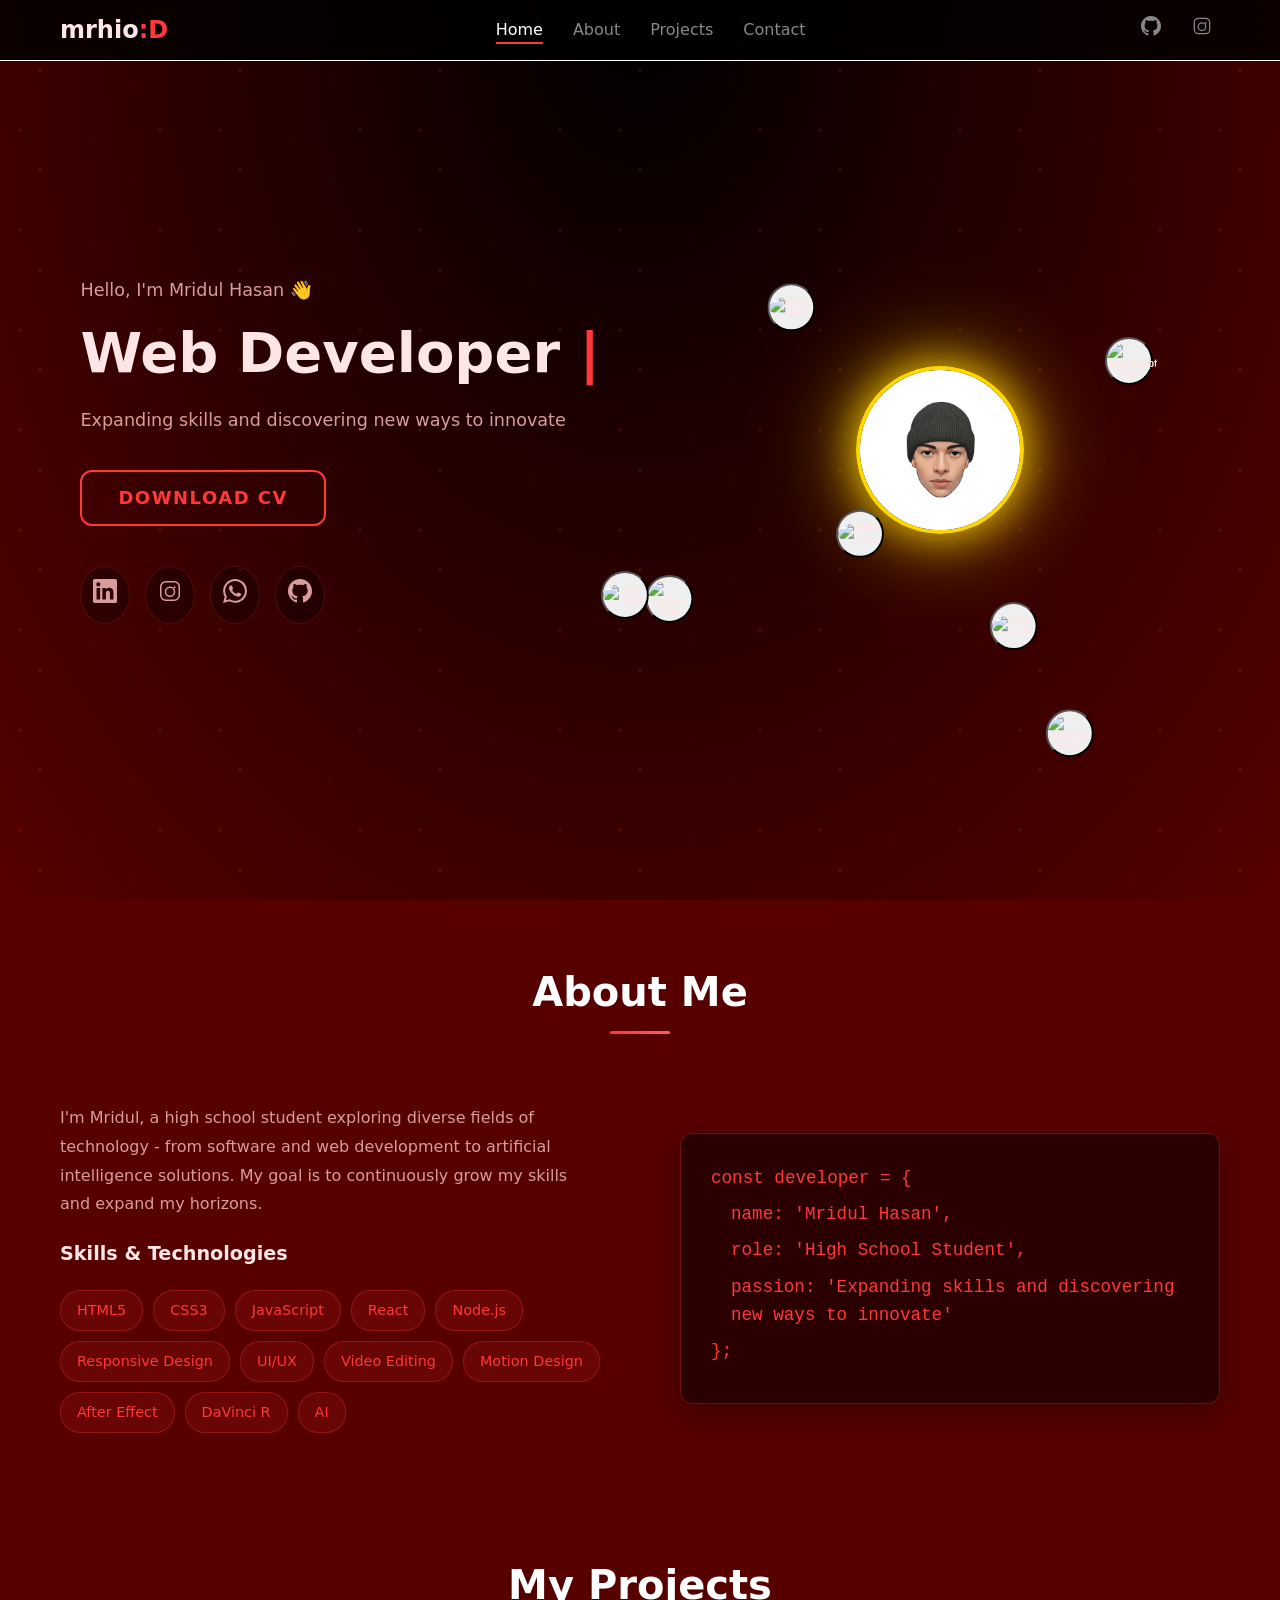
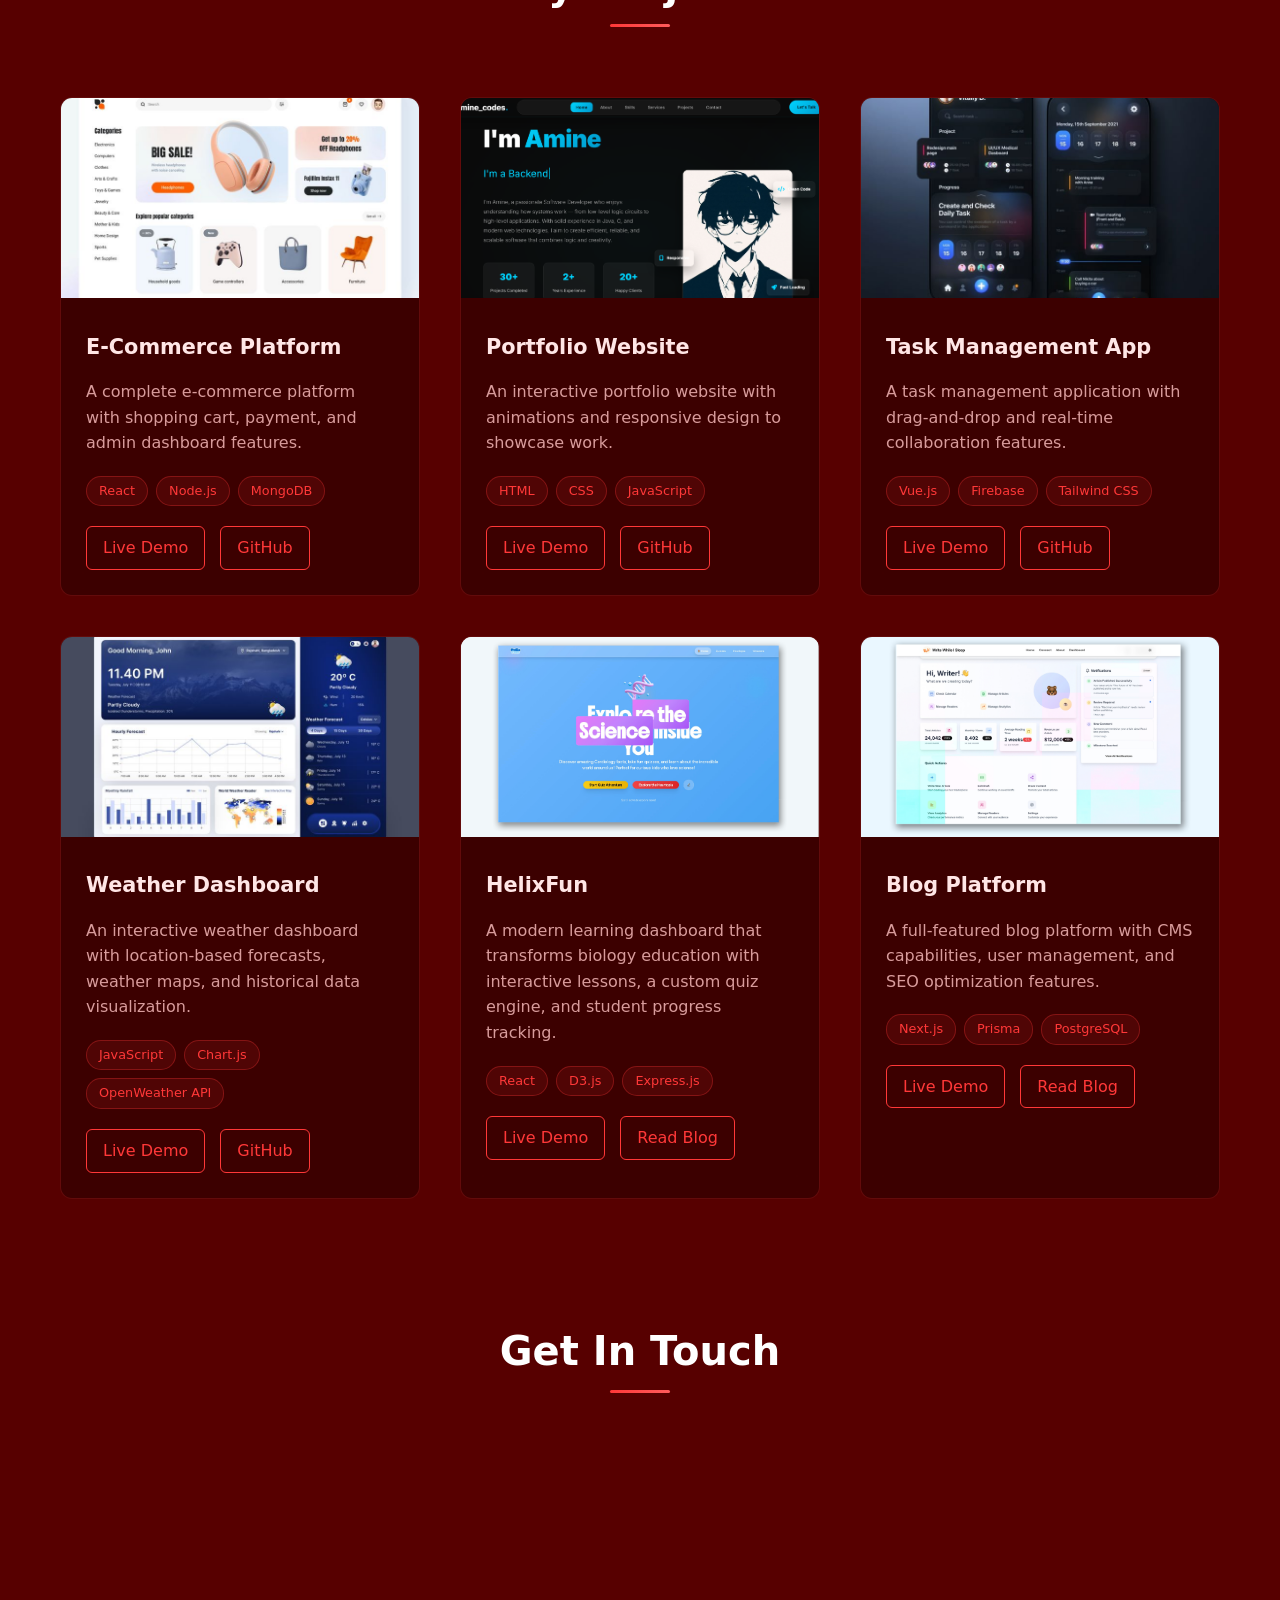
==== index.html @ 5e47ab9f "Initial commit - my own project setup" ====
<!DOCTYPE html>
<html lang="id">
<head>
    <meta charset="UTF-8">
    <meta name="viewport" content="width=device-width, initial-scale=1.0">
    <title>Mridul Hasan</title>
    <link rel="icon" type="Image/svg+xml" href="icon.svg">
    <link rel="stylesheet" href="style.css">
</head>
<body>
    <header id="navbar">
    <nav class="nav-container animate-on-scroll slide-in-top">
            <div class="logo">
                mrhio<span class="logo-accent">:D</span>
            </div>
            
            <ul class="nav-menu" id="nav-menu">
                <li><a href="#home" class="nav-link active">Home</a></li>
                <li><a href="#about" class="nav-link">About</a></li>
                <li><a href="#projects" class="nav-link">Projects</a></li>
                <li><a href="#contact" class="nav-link">Contact</a></li>
            </ul>
            
            <div class="nav-social">
                <a href="https://github.com/anthropogenicO" aria-label="GitHub" target="_blank" class="social-icon">
                    <svg width="20" height="20" viewBox="0 0 24 24" fill="currentColor">
                        <path d="M12 0c-6.626 0-12 5.373-12 12 0 5.302 3.438 9.8 8.207 11.387.599.111.793-.261.793-.577v-2.234c-3.338.726-4.033-1.416-4.033-1.416-.546-1.387-1.333-1.756-1.333-1.756-1.089-.745.083-.729.083-.729 1.205.084 1.839 1.237 1.839 1.237 1.07 1.834 2.807 1.304 3.492.997.107-.775.418-1.305.762-1.604-2.665-.305-5.467-1.334-5.467-5.931 0-1.311.469-2.381 1.236-3.221-.124-.303-.535-1.524.117-3.176 0 0 1.008-.322 3.301 1.23.957-.266 1.983-.399 3.003-.404 1.02.005 2.047.138 3.006.404 2.291-1.552 3.297-1.23 3.297-1.23.653 1.653.242 2.874.118 3.176.77.84 1.235 1.911 1.235 3.221 0 4.609-2.807 5.624-5.479 5.921.43.372.823 1.102.823 2.222v3.293c0 .319.192.694.801.576 4.765-1.589 8.199-6.086 8.199-11.386 0-6.627-5.373-12-12-12z"/>
                    </svg>
                </a>
                <a href="https://www.instagram.com/mrhos_oo/?__pwa=1" aria-label="Instagram" target="_blank" class="social-icon">
                    <svg width="20" height="20" viewBox="0 0 24 24" fill="currentColor">
                        <path d="M7.75 2h8.5A5.75 5.75 0 0 1 22 7.75v8.5A5.75 5.75 0 0 1 16.25 22h-8.5A5.75 5.75 0 0 1 2 16.25v-8.5A5.75 5.75 0 0 1 7.75 2zm0 1.5A4.25 4.25 0 0 0 3.5 7.75v8.5A4.25 4.25 0 0 0 7.75 20.5h8.5a4.25 4.25 0 0 0 4.25-4.25v-8.5A4.25 4.25 0 0 0 16.25 3.5h-8.5zm4.25 4a5.25 5.25 0 1 1 0 10.5 5.25 5.25 0 0 1 0-10.5zm0 1.5a3.75 3.75 0 1 0 0 7.5 3.75 3.75 0 0 0 0-7.5zm5.5-.75a1 1 0 1 1-2 0 1 1 0 0 1 2 0z"/>
                    </svg>
                </a>
                

            </div>
            
            <div class="hamburger" id="hamburger">
                <span></span>
                <span></span>
                <span></span>
            </div>
        </nav>
    </header>

    <main>
        <section id="home" class="hero">
            <div class="container">
                <div class="hero-content">
                    <div class="hero-text">
                        <p class="greeting">Hello, I'm Mridul Hasan 👋</p>
                        <h1 class="hero-title">
                            <span id="typing-text">Computer Science</span>
                            <span class="cursor">|</span>
                        </h1>
                        <p class="hero-quote">Expanding skills and discovering new ways to innovate</p>
                        <div class="hero-buttons">
                            <a href="https://drive.google.com/file/d/1wAVohwFJmn-kUYo2vRClaOQTlcXEQei6/view?usp=sharing" class="glow-genz-button" target="_blank" download>
                                Download CV 
                            </a>    

                        </div>
                        <div class="hero-social">
                            <a href="https://www.linkedin.com/in/mridul-hasan0?utm_source=share&utm_campaign=share_via&utm_content=profile&utm_medium=ios_app" class="social-link" aria-label="LinkedIn" target="_blank">
                                <svg width="24" height="24" viewBox="0 0 24 24" fill="currentColor">
                                    <path d="M20.447 20.452h-3.554v-5.569c0-1.328-.027-3.037-1.852-3.037-1.853 0-2.136 1.445-2.136 2.939v5.667H9.351V9h3.414v1.561h.046c.477-.9 1.637-1.85 3.37-1.85 3.601 0 4.267 2.37 4.267 5.455v6.286zM5.337 7.433c-1.144 0-2.063-.926-2.063-2.065 0-1.138.92-2.063 2.063-2.063 1.14 0 2.064.925 2.064 2.063 0 1.139-.925 2.065-2.064 2.065zm1.782 13.019H3.555V9h3.564v11.452zM22.225 0H1.771C.792 0 0 .774 0 1.729v20.542C0 23.227.792 24 1.771 24h20.451C23.2 24 24 23.227 24 22.271V1.729C24 .774 23.2 0 22.222 0h.003z"/>
                                </svg>
                            </a>
                            <a href="https://www.instagram.com/mrhos_oo/?__pwa=1" class="social-link"  target="_blank"aria-label="Instagram">
                                <svg width="24" height="24" viewBox="0 0 24 24" fill="currentColor">
                                    <path d="M7.75 2h8.5A5.75 5.75 0 0 1 22 7.75v8.5A5.75 5.75 0 0 1 16.25 22h-8.5A5.75 5.75 0 0 1 2 16.25v-8.5A5.75 5.75 0 0 1 7.75 2zm0 1.5A4.25 4.25 0 0 0 3.5 7.75v8.5A4.25 4.25 0 0 0 7.75 20.5h8.5a4.25 4.25 0 0 0 4.25-4.25v-8.5A4.25 4.25 0 0 0 16.25 3.5h-8.5zm4.25 4a5.25 5.25 0 1 1 0 10.5 5.25 5.25 0 0 1 0-10.5zm0 1.5a3.75 3.75 0 1 0 0 7.5 3.75 3.75 0 0 0 0-7.5zm5.5-.75a1 1 0 1 1-2 0 1 1 0 0 1 2 0z"/>
                                </svg>
                            </a>
                            <a href="https://wa.me/8801829709680" class="social-link" aria-label="WhatsApp" target="_blank">
                                <svg width="24" height="24" viewBox="0 0 24 24" fill="currentColor">
                                    <path d="M17.472 14.382c-.297-.149-1.758-.867-2.03-.967-.273-.099-.471-.148-.67.15-.197.297-.767.966-.94 1.164-.173.199-.347.223-.644.075-.297-.15-1.255-.463-2.39-1.475-.883-.788-1.48-1.761-1.653-2.059-.173-.297-.018-.458.13-.606.134-.133.298-.347.446-.52.149-.174.198-.298.298-.497.099-.198.05-.371-.025-.52-.075-.149-.669-1.612-.916-2.207-.242-.579-.487-.5-.669-.51-.173-.008-.371-.01-.57-.01-.198 0-.52.074-.792.372-.272.297-1.04 1.016-1.04 2.479 0 1.462 1.065 2.875 1.213 3.074.149.198 2.096 3.2 5.077 4.487.709.306 1.262.489 1.694.625.712.227 1.36.195 1.871.118.571-.085 1.758-.719 2.006-1.413.248-.694.248-1.289.173-1.413-.074-.124-.272-.198-.57-.347m-5.421 7.403h-.004a9.87 9.87 0 01-5.031-1.378l-.361-.214-3.741.982.998-3.648-.235-.374a9.86 9.86 0 01-1.51-5.26c.001-5.45 4.436-9.884 9.888-9.884 2.64 0 5.122 1.03 6.988 2.898a9.825 9.825 0 012.893 6.994c-.003 5.45-4.437 9.884-9.885 9.884m8.413-18.297A11.815 11.815 0 0012.05 0C5.495 0 .16 5.335.157 11.892c0 2.096.547 4.142 1.588 5.945L.057 24l6.305-1.654a11.882 11.882 0 005.683 1.448h.005c6.554 0 11.89-5.335 11.893-11.893A11.821 11.821 0 0020.885 3.488"/>
                                </svg>
                            </a>
                            <a href="https://github.com/anthropogenicO" class="social-link" aria-label="GitHub" target="_blank">
                                <svg width="24" height="24" viewBox="0 0 24 24" fill="currentColor">
                                    <path d="M12 0c-6.626 0-12 5.373-12 12 0 5.302 3.438 9.8 8.207 11.387.599.111.793-.261.793-.577v-2.234c-3.338.726-4.033-1.416-4.033-1.416-.546-1.387-1.333-1.756-1.333-1.756-1.089-.745.083-.729.083-.729 1.205.084 1.839 1.237 1.839 1.237 1.07 1.834 2.807 1.304 3.492.997.107-.775.418-1.305.762-1.604-2.665-.305-5.467-1.334-5.467-5.931 0-1.311.469-2.381 1.236-3.221-.124-.303-.535-1.524.117-3.176 0 0 1.008-.322 3.301 1.23.957-.266 1.983-.399 3.003-.404 1.02.005 2.047.138 3.006.404 2.291-1.552 3.297-1.23 3.297-1.23.653 1.653.242 2.874.118 3.176.77.84 1.235 1.911 1.235 3.221 0 4.609-2.807 5.624-5.479 5.921.43.372.823 1.102.823 2.222v3.293c0 .319.192.694.801.576 4.765-1.589 8.199-6.086 8.199-11.386 0-6.627-5.373-12-12-12z"/>
                                </svg>
                            </a>
                        </div>
                    </div>
                            <div class="hero-visual">
                                <div class="avatar-container">
                                    <!-- Matahari (Sun) - Elemento visual central -->
                                    <div class="sun-core">
                                        <img src="img3.svg" alt="Sun Image">
                                    </div>

                                    <button class="orbit-icon html random-orbit" type="button">
                                        <img src="https://cdn.jsdelivr.net/gh/devicons/devicon/icons/html5/html5-original.svg" alt="HTML Icon" style="width: 100%; height: 100%; object-fit: contain;">
                                    </button>

                                    <button class="orbit-icon css random-orbit" type="button">
                                        <img src="https://cdn.jsdelivr.net/gh/devicons/devicon/icons/css3/css3-original.svg" alt="CSS Icon" style="width: 100%; height: 100%; object-fit: contain;">
                                    </button>

                                    <button class="orbit-icon js random-orbit" type="button">
                                        <img src="https://cdn.jsdelivr.net/gh/devicons/devicon/icons/javascript/javascript-original.svg" alt="JavaScript Icon" style="width: 100%; height: 100%; object-fit: contain;">
                                    </button>

                                    <button class="orbit-icon react random-orbit" type="button">
                                        <img src="https://cdn.jsdelivr.net/gh/devicons/devicon/icons/react/react-original.svg" alt="React Icon" style="width: 100%; height: 100%; object-fit: contain;">
                                    </button>

                                    <button class="orbit-icon nodejs random-orbit" type="button">
                                        <img src="https://cdn.jsdelivr.net/gh/devicons/devicon/icons/nodejs/nodejs-original.svg" alt="Node.js Icon" style="width: 100%; height: 100%; object-fit: contain;">
                                    </button>

                                    <button class="orbit-icon python random-orbit" type="button">
                                        <img src="https://cdn.jsdelivr.net/gh/devicons/devicon/icons/python/python-original.svg" alt="Python Icon" style="width: 100%; height: 100%; object-fit: contain;">
                                    </button>

                                    <button class="orbit-icon git random-orbit" type="button">
                                        <img src="https://cdn.jsdelivr.net/gh/devicons/devicon/icons/git/git-original.svg" alt="Git Icon" style="width: 100%; height: 100%; object-fit: contain;">
                                    </button>
                                </div>
                            </div>
                </div>
            </div>
        </section>

        <section id="about" class="section">
            <div class="container">
                <h2 class="section-title">About Me</h2>
                <div class="about-content">
                    <div class="about-text slide-in-left">
                <p>I'm Mridul, a high school student exploring diverse fields of technology - from software and web development to artificial intelligence solutions. My goal is to continuously grow my skills and expand my horizons.</p>
                        <div class="skills">
                            <h3>Skills & Technologies</h3>
                            <div class="skills-grid">
                                <span class="skill-tag">HTML5</span>
                                <span class="skill-tag">CSS3</span>
                                <span class="skill-tag">JavaScript</span>
                                <span class="skill-tag">React</span>
                                <span class="skill-tag">Node.js</span>                               
                                <span class="skill-tag">Responsive Design</span>
                                <span class="skill-tag">UI/UX</span> 
                                <span class="skill-tag">Video Editing</span> 
                                 <span class="skill-tag">Motion Design</span>                             
                                <span class="skill-tag">After Effect</span>
                                <span class="skill-tag">DaVinci R</span>
                                <span class="skill-tag">AI</span>
                            </div>
                        </div>
                    </div>
                    <div class="about-visual slide-in-right">
                        <div class="code-animation">
                            <div class="code-line">const developer = {</div>
                            <div class="code-line indent">name: 'Mridul Hasan',</div>
                            <div class="code-line indent">role: 'High School Student',</div>
                            <div class="code-line indent">passion: 'Expanding skills and discovering new ways to innovate'</div>
                            <div class="code-line">};</div>
                        </div>
                    </div>
                </div>
            </div>
        </section>

        <section id="projects" class="section">
            <div class="container">
                <h2 class="section-title">My Projects</h2>
                <div class="projects-grid slide-in-up">
                    <div class="project-card">
                        <div class="project-image">
                            <img src="Cleveroad.jpg" alt="Project 1">
                        </div>
                        <div class="project-content">
                            <h3>E-Commerce Platform</h3>
                            <p>A complete e-commerce platform with shopping cart, payment, and admin dashboard features.</p>
                            <div class="project-tech">
                                <span>React</span>
                                <span>Node.js</span>
                                <span>MongoDB</span>
                            </div>
                            <div class="project-links">
                                <a href="#" class="project-link">Live Demo</a>
                                <a href="#" class="project-link">GitHub</a>
                            </div>
                        </div>
                    </div>
                    <div class="project-card">
                        <div class="project-image">
                            <img src="pf.png" alt="Project 2">
                        </div>
                        <div class="project-content">
                            <h3>Portfolio Website</h3>
                            <p>An interactive portfolio website with animations and responsive design to showcase work.</p>
                            <div class="project-tech">
                                <span>HTML</span>
                                <span>CSS</span>
                                <span>JavaScript</span>
                            </div>
                            <div class="project-links">
                                <a href="#" class="project-link">Live Demo</a>
                                <a href="#" class="project-link">GitHub</a>
                            </div>
                        </div>
                    </div>
                    <div class="project-card">
                        <div class="project-image">
                            <img src="Task manager app.jpg" alt="Project 3">
                        </div>
                        <div class="project-content">
                            <h3>Task Management App</h3>
                            <p>A task management application with drag-and-drop and real-time collaboration features.</p>
                            <div class="project-tech">
                                <span>Vue.js</span>
                                <span>Firebase</span>
                                <span>Tailwind CSS</span>
                            </div>
                            <div class="project-links">
                                <a href="#" class="project-link">Live Demo</a>
                                <a href="#" class="project-link">GitHub</a>
                            </div>
                        </div>
                    </div>
                    <div class="project-card">
                        <div class="project-image">
                            <img src="Weather Forecast Dashboard.jpg" alt="Project 3">
                        </div>
                        <div class="project-content">
                            <h3>Weather Dashboard</h3>
                            <p>An interactive weather dashboard with location-based forecasts, weather maps, and historical data visualization.</p>
                            <div class="project-tech">
                                <span>JavaScript</span>
                                <span>Chart.js</span>
                                <span>OpenWeather API</span>
                            </div>
                            <div class="project-links">
                                <a href="#" class="project-link">Live Demo</a>
                                <a href="#" class="project-link">GitHub</a>
                            </div>
                        </div>
                    </div>
                    <div class="project-card">
                        <div class="project-image">
                            <img src="helixfun.svg" alt="Project 3">
                        </div>
                        <div class="project-content">
                            <h3>HelixFun</h3>
                            <p>A modern learning dashboard that transforms biology education with interactive lessons, a custom quiz engine, and student progress tracking.</p>
                            <div class="project-tech">
                                <span>React</span>
                                <span>D3.js</span>
                                <span>Express.js</span>
                            </div>
                            <div class="project-links">
                                <a href="https://helixfun.vercel.app" class="project-link">Live Demo</a>
                                <a href="https://writewhileisleep.vercel.app/articles/how-i-built-helixfun-website" class="project-link">Read Blog</a>
                            </div>
                        </div>
                    </div>
                    <div class="project-card">
                        <div class="project-image">
                            <img src="1.jpg" alt="Project 3">
                        </div>
                        <div class="project-content">
                            <h3>Blog Platform</h3>
                            <p>A full-featured blog platform with CMS capabilities, user management, and SEO optimization features.</p>
                            <div class="project-tech">
                                <span>Next.js</span>
                                <span>Prisma</span>
                                <span>PostgreSQL</span>
                            </div>
                            <div class="project-links">
                                <a href="https://writewhileisleep.vercel.app/" class="project-link">Live Demo</a>
                                <a href="https://writewhileisleep.vercel.app/articles/how-i-built-this-website" class="project-link">Read Blog</a>
                            </div>
                        </div>
                    </div>
                </div>
            </div>
        </section>

        <section id="contact" class="section">
            <div class="container">
                <h2 class="section-title">Get In Touch</h2>
                <div class="contact-content">
                    <div class="contact-info slide-in-left">
                        <p>Let's collaborate! I am always open to discussing exciting projects and new opportunities.</p>
                        <div class="contact-details">
                            <div class="contact-item">
                                <svg width="20" height="20" viewBox="0 0 24 24" fill="currentColor">
                                    <path d="M20 4H4c-1.1 0-1.99.9-1.99 2L2 18c0 1.1.9 2 2 2h16c1.1 0 2-.9 2-2V6c0-1.1-.9-2-2-2zm0 4l-8 5-8-5V6l8 5 8-5v2z"/>
                                </svg>
                                <span>contact.mridulhasan@gmail.com</span>
                            </div>
                            <div class="contact-item">
                                <svg width="20" height="20" viewBox="0 0 24 24" fill="currentColor">
                                    <path d="M6.62 10.79c1.44 2.83 3.76 5.15 6.59 6.59l2.2-2.2c.27-.27.67-.36 1.02-.24 1.12.37 2.33.57 3.57.57.55 0 1 .45 1 1V20c0 .55-.45 1-1 1-9.39 0-17-7.61-17-17 0-.55.45-1 1-1h3.5c.55 0 1 .45 1 1 0 1.25.2 2.45.57 3.57.11.35.03.74-.25 1.02l-2.2 2.2z"/>
                                </svg>
                                <span>+880 1829709680</span>
                            </div>
                            <div class="contact-item">
                                <svg width="20" height="20" viewBox="0 0 24 24" fill="currentColor">
                                    <path d="M12 2C8.13 2 5 5.13 5 9c0 5.25 7 13 7 13s7-7.75 7-13c0-3.87-3.13-7-7-7zm0 9.5c-1.38 0-2.5-1.12-2.5-2.5s1.12-2.5 2.5-2.5 2.5 1.12 2.5 2.5-1.12 2.5-2.5 2.5z"/>
                                </svg>
                                <span>Bangladesh, Dhaka</span>
                            </div>
                        </div>
                        <div class="social-links">
                            <a href="https://github.com/anthropogenicO" class="social-link" aria-label="GitHub" target="_blank">
                                <svg width="24" height="24" viewBox="0 0 24 24" fill="currentColor">
                                    <path d="M12 0c-6.626 0-12 5.373-12 12 0 5.302 3.438 9.8 8.207 11.387.599.111.793-.261.793-.577v-2.234c-3.338.726-4.033-1.416-4.033-1.416-.546-1.387-1.333-1.756-1.333-1.756-1.089-.745.083-.729.083-.729 1.205.084 1.839 1.237 1.839 1.237 1.07 1.834 2.807 1.304 3.492.997.107-.775.418-1.305.762-1.604-2.665-.305-5.467-1.334-5.467-5.931 0-1.311.469-2.381 1.236-3.221-.124-.303-.535-1.524.117-3.176 0 0 1.008-.322 3.301 1.23.957-.266 1.983-.399 3.003-.404 1.02.005 2.047.138 3.006.404 2.291-1.552 3.297-1.23 3.297-1.23.653 1.653.242 2.874.118 3.176.77.84 1.235 1.911 1.235 3.221 0 4.609-2.807 5.624-5.479 5.921.43.372.823 1.102.823 2.222v3.293c0 .319.192.694.801.576 4.765-1.589 8.199-6.086 8.199-11.386 0-6.627-5.373-12-12-12z"/>
                                </svg>
                            </a>
                            <a href="https://www.linkedin.com/in/mridul-hasan0?utm_source=share&utm_campaign=share_via&utm_content=profile&utm_medium=ios_app" class="social-link" aria-label="LinkedIn" target="_blank">
                                <svg width="24" height="24" viewBox="0 0 24 24" fill="currentColor">
                                    <path d="M20.447 20.452h-3.554v-5.569c0-1.328-.027-3.037-1.852-3.037-1.853 0-2.136 1.445-2.136 2.939v5.667H9.351V9h3.414v1.561h.046c.477-.9 1.637-1.85 3.37-1.85 3.601 0 4.267 2.37 4.267 5.455v6.286zM5.337 7.433c-1.144 0-2.063-.926-2.063-2.065 0-1.138.92-2.063 2.063-2.063 1.14 0 2.064.925 2.064 2.063 0 1.139-.925 2.065-2.064 2.065zm1.782 13.019H3.555V9h3.564v11.452zM22.225 0H1.771C.792 0 0 .774 0 1.729v20.542C0 23.227.792 24 1.771 24h20.451C23.2 24 24 23.227 24 22.271V1.729C24 .774 23.2 0 22.222 0h.003z"/>
                                </svg>
                            </a>
                            <a href="https://wa.me/8801829709680" class="social-link" aria-label="WhatsApp" target="_blank">
                                <svg width="24" height="24" viewBox="0 0 24 24" fill="currentColor">
                                    <path d="M17.472 14.382c-.297-.149-1.758-.867-2.03-.967-.273-.099-.471-.148-.67.15-.197.297-.767.966-.94 1.164-.173.199-.347.223-.644.075-.297-.15-1.255-.463-2.39-1.475-.883-.788-1.48-1.761-1.653-2.059-.173-.297-.018-.458.13-.606.134-.133.298-.347.446-.52.149-.174.198-.298.298-.497.099-.198.05-.371-.025-.52-.075-.149-.669-1.612-.916-2.207-.242-.579-.487-.5-.669-.51-.173-.008-.371-.01-.57-.01-.198 0-.52.074-.792.372-.272.297-1.04 1.016-1.04 2.479 0 1.462 1.065 2.875 1.213 3.074.149.198 2.096 3.2 5.077 4.487.709.306 1.262.489 1.694.625.712.227 1.36.195 1.871.118.571-.085 1.758-.719 2.006-1.413.248-.694.248-1.289.173-1.413-.074-.124-.272-.198-.57-.347m-5.421 7.403h-.004a9.87 9.87 0 01-5.031-1.378l-.361-.214-3.741.982.998-3.648-.235-.374a9.86 9.86 0 01-1.51-5.26c.001-5.45 4.436-9.884 9.888-9.884 2.64 0 5.122 1.03 6.988 2.898a9.825 9.825 0 012.893 6.994c-.003 5.45-4.437 9.884-9.885 9.884m8.413-18.297A11.815 11.815 0 0012.05 0C5.495 0 .16 5.335.157 11.892c0 2.096.547 4.142 1.588 5.945L.057 24l6.305-1.654a11.882 11.882 0 005.683 1.448h.005c6.554 0 11.89-5.335 11.893-11.893A11.821 11.821 0 0020.885 3.488"/>
                                </svg>
                            </a>
                        </div>
                    </div>
                    <div class="contact-form slide-in-right">
                        <form id="contact-form">
                            <div class="form-group">
                                <input type="text" placeholder="Your Name" required name="user_name">
                            </div>
                            <div class="form-group">
                                <input type="email" placeholder="Your Email" required name="user_email">
                            </div>
                            <div class="form-group">
                                <textarea name="message" placeholder="Your Message" rows="5" required></textarea>
                            </div>
                            <button type="submit" class="glow-genz-button">Send Message</button>
                        </form>
                    </div>
                </div>
            </div>
        </section>

    </main>
    <script src="script.js"></script>
    <script type="text/javascript" src="https://cdn.emailjs.com/dist/email.min.js"></script>
    <script>
   (function(){
      emailjs.init("YOUR_PUBLIC_KEY"); 
   })();
</script>
</body>
</html>
---- style.css ----
:root {
  --bg-1: #570000;
  --bg-2: #000000;
  --text: #FFE6E6;
  --muted: #D89C9C;
  --accent: #FF3838;
  --accent-2: #FF5C5C;
  --card: #3b0202;
  --card-2: #ffffff;
  --shadow: 0 10px 30px rgba(255, 56, 56, 0.15);
}

* {
  margin: 0;
  padding: 0;
  box-sizing: border-box;
}

html {
  scroll-behavior: smooth;
}

body {
  font-family: system-ui, -apple-system, 'Segoe UI', Roboto, Ubuntu, Cantarell, 'Noto Sans', sans-serif;
  background: var(--bg-1);
  color: var(--text);
  line-height: 1.6;
  overflow-x: hidden;
}

/* Background with animated stars */
body::before {
  content: '';
  position: fixed;
  top: 0;
  left: 0;
  width: 100%;
  height: 100%;
  background: 
    radial-gradient(ellipse at top, var(--bg-2) 0%, var(--bg-1) 100%);
  z-index: -2;
}

body::after {
  content: '';
  position: fixed;
  top: 0;
  left: 0;
  width: 100%;
  height: 100%;
  background: 
    radial-gradient(2px 2px at 20px 30px, var(--accent), transparent),
    radial-gradient(2px 2px at 40px 70px, var(--accent-2), transparent),
    radial-gradient(1px 1px at 90px 40px, var(--accent), transparent),
    radial-gradient(1px 1px at 130px 80px, var(--accent-2), transparent),
    radial-gradient(2px 2px at 160px 30px, var(--accent), transparent);
  background-repeat: repeat;
  background-size: 200px 100px;
  animation: stars 20s linear infinite;
  opacity: 0.3;
  z-index: -1;
}

@keyframes stars {
  from { transform: translateY(0px); }
  to { transform: translateY(-100px); }
}

.container {
  max-width: 1200px;
  margin: 0 auto;
  padding: 0 20px;
}

.section {
  padding: 60px 0;
}



.section-title {
  font-size: 2.5rem;
  font-weight: 700;
  text-align: center;
  margin-bottom: 80px;
  color: #ffffff;
  position: relative;
}

.section-title::after {
  content: '';
  position: absolute;
  bottom: -10px;
  left: 50%;
  transform: translateX(-50%);
  width: 60px;
  height: 3px;
  background: linear-gradient(90deg, var(--accent), var(--accent-2));
  border-radius: 2px;
}

#navbar {
  position: fixed;
  top: 0;
  width: 100%;
  background: rgba(0, 0, 0, 0.8);
  backdrop-filter: blur(10px);
  border-bottom: 1px solid rgb(255, 255, 255);
  z-index: 1000;
  transition: all 0.3s ease;
}

.nav-container {
  display: flex;
  justify-content: space-between;
  align-items: center;
  padding: 8px 20px;
  max-width: 1200px;
  margin: 0 auto;
}

.logo {
  font-size: 1.5rem;
  font-weight: 700;
  color: var(--text);
}

.logo-accent {
  color: var(--accent);
}

.nav-menu {
  display: flex;
  list-style: none;
  gap: 30px;
}

.nav-link {
  color: #888888; /* grey color for non-hover state */
  text-decoration: none;
  font-weight: 500;
  transition: all 0.3s ease;
  position: relative;
}

.nav-link.active,
.nav-link:hover {
  color: white;
}

.nav-link::after {
  content: '';
  position: absolute;
  bottom: -5px;
  left: 0;
  width: 0;
  height: 2px;
  background: var(--accent);
  transition: width 0.3s ease;
}

.nav-link.active::after,
.nav-link:hover::after {
  width: 100%;
}

.nav-social {
  display: flex;
  gap: 15px;
}

.social-icon {
  color: #888888; /* grey color for non-hover state */
  transition: all 0.3s ease;
  padding: 8px;
  border-radius: 50%;
}

.social-icon:hover {
  color: white;
  transform: scale(1.1);
  box-shadow: 0 0 15px rgba(255, 255, 255, 0.3);
}

.hamburger {
  display: none;
  flex-direction: column;
  cursor: pointer;
  gap: 4px;
}

.hamburger span {
  width: 25px;
  height: 3px;
  background: var(--text);
  transition: all 0.3s ease;
  border-radius: 2px;
}

.hamburger.active span:nth-child(1) {
  transform: rotate(45deg) translate(6px, 6px);
}

.hamburger.active span:nth-child(2) {
  opacity: 0;
}

.hamburger.active span:nth-child(3) {
  transform: rotate(-45deg) translate(6px, -6px);
}

.hero {
  min-height: 100vh;
  display: flex;
  align-items: center;
  padding: 80px 0 80px;
}

.hero-content {
  display: grid;
  grid-template-columns: 1fr 1fr;
  gap: 80px;
  align-items: center;
}

.hero-text {
  animation: slideInLeft 1s ease-out;
}

.greeting {
  color: var(--muted);
  font-size: 1.1rem;
  margin-bottom: 15px;
}

.hero-title {
  font-size: 3.5rem;
  font-weight: 700;
  margin-bottom: 20px;
  line-height: 1.2;
}

.cursor {
  color: var(--accent);
  animation: blink 1s infinite;
}

@keyframes blink {
  0%, 50% { opacity: 1; }
  51%, 100% { opacity: 0; }
}

.hero-quote {
  color: var(--muted);
  font-size: 1.1rem;
  margin-bottom: 35px;
}

.hero-buttons {
  display: flex;
  gap: 20px;
  margin-bottom: 40px;
}

.hero-social {
  display: flex;
  gap: 15px;
}

.hero-social-icon {
  color: var(--muted);
  padding: 10px;
  border-radius: 50%;
  transition: all 0.3s ease;
  background: rgba(14, 33, 64, 0.5);
  backdrop-filter: blur(5px);
}

.hero-social-icon:hover {
  color: white;
  transform: scale(1.1);
  background: rgba(0, 0, 0, 0.1);
  box-shadow: 0 0 20px rgba(0, 0, 0, 0.3);
}

/* Avatar and Solar System */
.hero-visual {
  display: flex;
  justify-content: center;
  animation: slideInRight 1s ease-out;
}

.avatar-container {
  position: relative;
  width: 500px;
  height: 500px;
  display: flex;
  align-items: center;
  justify-content: center;
}

/* Matahari (Sun) - Elemento visual */
.sun-core {
  width: 168px; /* 40% larger than 120px */
  height: 168px; /* 40% larger than 120px */
  border-radius: 50%;
  position: absolute;
  top: 50%;
  left: 50%;
  transform: translate(-50%, -50%);
  border: 4px solid #FFD700;
  box-shadow:
    0 0 40px rgba(255, 215, 0, 0.8),
    0 0 80px rgba(255, 215, 0, 0.5),
    0 0 120px rgba(255, 215, 0, 0.3),
    inset 0 0 30px rgba(255, 215, 0, 0.4);
  animation: sunGlow 3s ease-in-out infinite alternate;
  cursor: pointer;
  transition: transform 0.3s ease;
  overflow: hidden;
}

.sun-core img {
  width: 100%;
  height: 100%;
  border-radius: 50%;
  object-fit: cover;
}

.sun-core:hover {
  transform: translate(-50%, -50%) scale(1.1);
}

/* Orbit Icon Buttons */
.orbit-icon {
  position: absolute;
  top: 50%;
  left: 50%;
  width: 48px;
  height: 48px;
  border-radius: 50%;
  font-size: 10px;
  font-weight: bold;
  color: var(--text);
  cursor: pointer;
  transition: all 0.3s ease;
  transform-origin: 0 0;
}

.orbit-icon img {
  width: 100%;
  height: 100%;
  border-radius: 50%;
  object-fit: cover;
}

.orbit-icon:hover {
  background: rgba(255, 56, 56, 0.4);
  transform: scale(1.2);
  box-shadow: 0 0 10px rgba(255, 56, 56, 0.5);
}

@keyframes sunGlow {
  0% {
    box-shadow:
      0 0 40px rgba(255, 215, 0, 0.8),
      0 0 80px rgba(255, 215, 0, 0.5),
      0 0 120px rgba(255, 215, 0, 0.3),
      inset 0 0 30px rgba(255, 215, 0, 0.4);
  }
  100% {
    box-shadow:
      0 0 50px rgba(255, 215, 0, 1),
      0 0 100px rgba(255, 215, 0, 0.7),
      0 0 150px rgba(255, 215, 0, 0.4),
      inset 0 0 40px rgba(255, 215, 0, 0.6);
  }
}




@keyframes slideInLeft {
  from {
    opacity: 0;
    transform: translateX(-50px);
  }
  to {
    opacity: 1;
    transform: translateX(0);
  }
}

@keyframes slideInRight {
  from {
    opacity: 0;
    transform: translateX(50px);
  }
  to {
    opacity: 1;
    transform: translateX(0);
  }
}

/* Orbit rotation animations */
@keyframes rotate {
  from {
    transform: translate(-50%, -50%) rotate(0deg);
  }
  to {
    transform: translate(-50%, -50%) rotate(360deg);
  }
}

@keyframes counterRotate {
  from {
    transform: translate(-50%, -50%) rotate(0deg);
  }
  to {
    transform: translate(-50%, -50%) rotate(-360deg);
  }
}















.glow-genz-button {
  background: transparent;
  border: 2px solid var(--accent);
  border-radius: 12px;
  color: var(--accent);
  font-weight: 700;
  font-size: 18px;
  padding: 12px 36px;
  cursor: pointer;
  transition: all 0.3s ease;
  text-decoration: none;
  text-transform: uppercase;
  letter-spacing: 1.5px;
  font-family: system-ui, -apple-system, 'Segoe UI', Roboto, Ubuntu, Cantarell, 'Noto Sans', sans-serif;
  position: relative;
  overflow: hidden;
}

.glow-genz-button::before {
  content: '';
  position: absolute;
  top: 0;
  left: -100%;
  width: 100%;
  height: 100%;
  background: linear-gradient(45deg, var(--accent), var(--accent-2), #FF7F7F, #FF3838);
  background-size: 400% 400%;
  animation: glowGradient 4s ease infinite;
  opacity: 0;
  transition: opacity 0.3s ease;
}

.glow-genz-button:hover {
  color: white;
  border-color: var(--accent-2);
  box-shadow: 0 0 25px rgba(255, 56, 56, 1), 0 0 50px rgba(255, 92, 92, 0.8);
  transform: scale(1.05);
}

.glow-genz-button:hover::before {
  opacity: 1;
}

@keyframes glowGradient {
  0% {
    background-position: 0% 50%;
  }
  50% {
    background-position: 100% 50%;
  }
  100% {
    background-position: 0% 50%;
  }
}

@media (max-width: 1024px) {
  .hero-content {
    grid-template-columns: 1fr;
    gap: 50px;
    text-align: center;
  }

  .hero-social {
    justify-content: center;
  }

  .hero-title {
    font-size: 3rem;
  }


}

@media (max-width: 768px) {
  .nav-menu {
    position: fixed;
    top: 70px;
    left: 0;
    width: 100%;
    background: rgba(6, 21, 38, 0.95);
    backdrop-filter: blur(10px);
    flex-direction: column;
    padding: 20px;
    transform: translateX(-100%);
    transition: transform 0.3s ease;
    border-bottom: 1px solid rgba(56, 182, 255, 0.1);
  }

  .nav-menu.active {
    transform: translateX(0);
  }

  .hamburger {
    display: flex;
  }

  .hero-content {
    gap: 40px;
  }

  .hero-social {
    justify-content: center;
  }

  .hero-title {
    font-size: 2.5rem;
  }

  .section-title {
    font-size: 2rem;
  }

  .hero-buttons {
    flex-direction: column;
    align-items: center;
  }

  .avatar-container {
    width: 350px;
    height: 350px;
  }

  .sun-core {
    width: 80px;
    height: 80px;
  }



  .earth-container {
    width: 30px;
    height: 30px;
    top: -15px;
  }

  .orbit-icon.html {
    width: 20px;
    height: 20px;
  }

  .orbit-icon.css {
    width: 12px;
    height: 12px;
  }

  .orbit-icon.js {
    width: 16px;
    height: 16px;
  }

  .orbit-icon.react {
    width: 18px;
    height: 18px;
  }

  .orbit-icon.nodejs {
    width: 20px;
    height: 20px;
  }

  .orbit-icon.python {
    width: 22px;
    height: 22px;
  }

  .orbit-icon.git {
    width: 24px;
    height: 24px;
  }

  .moon-orbit {
    width: 60px;
    height: 60px;
  }

  .orbit-icon.moon {
    width: 9px;
    height: 9px;
    top: -4.5px;
  }


}

@media (max-width: 640px) {
  .container {
    padding: 0 15px;
  }

  .section {
    padding: 60px 0;
  }

  .hero-content {
    gap: 30px;
  }

  .hero-social {
    justify-content: center;
  }

  .greeting {
    font-size: 1rem;
  }

  .hero-title {
    font-size: 2rem;
  }

  .hero-quote {
    font-size: 1rem;
  }

  .avatar-container {
    width: 250px;
    height: 250px;
  }

  .sun-core {
    width: 60px;
    height: 60px;
  }



  .earth-container {
    width: 24px;
    height: 24px;
    top: -12px;
  }

  .orbit-icon.html {
    width: 16px;
    height: 16px;
  }

  .orbit-icon.css {
    width: 10px;
    height: 10px;
  }

  .orbit-icon.js {
    width: 12px;
    height: 12px;
  }

  .orbit-icon.react {
    width: 14px;
    height: 14px;
  }

  .orbit-icon.nodejs {
    width: 16px;
    height: 16px;
  }

  .orbit-icon.python {
    width: 18px;
    height: 18px;
  }

  .orbit-icon.git {
    width: 20px;
    height: 20px;
  }

  .moon-orbit {
    width: 40px;
    height: 40px;
  }

  .orbit-icon.moon {
    width: 7px;
    height: 7px;
    top: -3.5px;
  }

  .nav-container {
    padding: 12px 15px;
  }


}

.about-content {
  display: grid;
  grid-template-columns: 1fr 1fr;
  gap: 80px;
  align-items: center;
  margin-top: 60px;
}

.about-text p {
  margin-bottom: 20px;
  line-height: 1.8;
  color: var(--muted);
}

.skills h3 {
  color: var(--text);
  margin-bottom: 20px;
  font-size: 1.2rem;
}

.skills-grid {
  display: flex;
  flex-wrap: wrap;
  gap: 10px;
}

.skill-tag {
  background: rgba(255, 56, 56, 0.1);
  color: var(--accent);
  padding: 8px 16px;
  border-radius: 20px;
  font-size: 0.9rem;
  border: 1px solid rgba(255, 56, 56, 0.3);
  transition: all 0.3s ease;
}

.skill-tag:hover {
  background: var(--accent);
  color: white;
  transform: scale(1.05);
}

.about-visual {
  display: flex;
  justify-content: center;
  align-items: center;
}

.code-animation {
  background: rgba(0, 0, 0, 0.5);
  border: 1px solid rgba(255, 56, 56, 0.3);
  border-radius: 12px;
  padding: 30px;
  font-family: 'Courier New', monospace;
  font-size: 1.1rem;
  color: var(--accent);
  box-shadow: 0 10px 30px rgba(0, 0, 0, 0.3);
}

.code-line {
  margin-bottom: 8px;
}

.code-line.indent {
  margin-left: 20px;
}

.projects-grid {
  display: grid;
  grid-template-columns: repeat(auto-fit, minmax(350px, 1fr));
  gap: 40px;
  margin-top: 60px;
}

.project-card {
  background: rgba(0, 0, 0, 0.3);
  border: 1px solid rgba(255, 56, 56, 0.2);
  border-radius: 12px;
  overflow: hidden;
  transition: all 0.3s ease;
  backdrop-filter: blur(10px);
}

.project-card:hover {
  transform: translateY(-10px);
  box-shadow: 0 20px 40px rgba(255, 56, 56, 0.2);
  border-color: var(--accent);
}

.project-image img {
  width: 100%;
  height: 200px;
  object-fit: cover;
}

.project-content {
  padding: 25px;
}

.project-content h3 {
  color: var(--text);
  margin-bottom: 15px;
  font-size: 1.3rem;
}

.project-content p {
  color: var(--muted);
  margin-bottom: 20px;
  line-height: 1.6;
}

.project-tech {
  display: flex;
  flex-wrap: wrap;
  gap: 8px;
  margin-bottom: 20px;
}

.project-tech span {
  background: rgba(255, 56, 56, 0.1);
  color: var(--accent);
  padding: 4px 12px;
  border-radius: 15px;
  font-size: 0.8rem;
  border: 1px solid rgba(255, 56, 56, 0.3);
}

.project-links {
  display: flex;
  gap: 15px;
}

.project-link {
  color: var(--accent);
  text-decoration: none;
  font-weight: 500;
  transition: all 0.3s ease;
  padding: 8px 16px;
  border: 1px solid var(--accent);
  border-radius: 6px;
}

.project-link:hover {
  background: var(--accent);
  color: white;
}

.contact-content {
  display: grid;
  grid-template-columns: 1fr 1fr;
  gap: 80px;
  margin-top: 60px;
}

.contact-info p {
  color: var(--muted);
  margin-bottom: 30px;
  line-height: 1.8;
}

.contact-details {
  margin-bottom: 30px;
}

.contact-item {
  display: flex;
  align-items: center;
  gap: 15px;
  margin-bottom: 20px;
  color: var(--muted);
}

.contact-item svg {
  color: var(--accent);
  flex-shrink: 0;
}

.contact-item span {
  font-weight: 500;
}

.social-links {
  display: flex;
  gap: 20px;
}

.social-link {
  color: var(--muted);
  transition: all 0.3s ease;
  padding: 12px;
  border-radius: 50%;
  background: rgba(0, 0, 0, 0.3);
  border: 1px solid rgba(255, 56, 56, 0.2);
}

.social-link:hover {
  color: var(--accent);
  transform: scale(1.1);
  box-shadow: 0 0 20px rgba(255, 56, 56, 0.3);
}

.contact-form {
  background: rgba(0, 0, 0, 0.3);
  border: 1px solid rgba(255, 56, 56, 0.2);
  border-radius: 12px;
  padding: 30px;
  backdrop-filter: blur(10px);
}

.form-group {
  margin-bottom: 20px;
}

.form-group input,
.form-group textarea {
  width: 100%;
  padding: 15px;
  background: rgba(0, 0, 0, 0.5);
  border: 1px solid rgba(255, 56, 56, 0.3);
  border-radius: 8px;
  color: var(--text);
  font-family: inherit;
  transition: all 0.3s ease;
}

.form-group input:focus,
.form-group textarea:focus {
  outline: none;
  border-color: var(--accent);
  box-shadow: 0 0 10px rgba(255, 56, 56, 0.3);
}

.form-group input::placeholder,
.form-group textarea::placeholder {
  color: var(--muted);
}

.slide-in-left {
  transform: translateX(-30px);
  opacity: 0;
  transition: all 1.5s ease;
}

.slide-in-right {
  transform: translateX(30px);
  opacity: 0;
  transition: all 1.5s ease;
}

.slide-in-up {
  transform: translateY(30px);
  opacity: 0;
  transition: all 1.5s ease;
}

@media (max-width: 1024px) {
  .about-content,
  .contact-content {
    grid-template-columns: 1fr;
    gap: 50px;
  }

  .projects-grid {
    grid-template-columns: 1fr;
  }
}

@media (max-width: 768px) {
  .about-content,
  .contact-content {
    gap: 40px;
  }

  .projects-grid {
    gap: 30px;
  }

  .project-content {
    padding: 20px;
  }

  .contact-form {
    padding: 25px;
  }
}

@media (max-width: 640px) {
  .about-content,
  .contact-content {
    gap: 30px;
  }

  .skills-grid {
    justify-content: center;
  }

  .project-links {
    flex-direction: column;
  }

  .social-links {
    justify-content: center;
  }
}
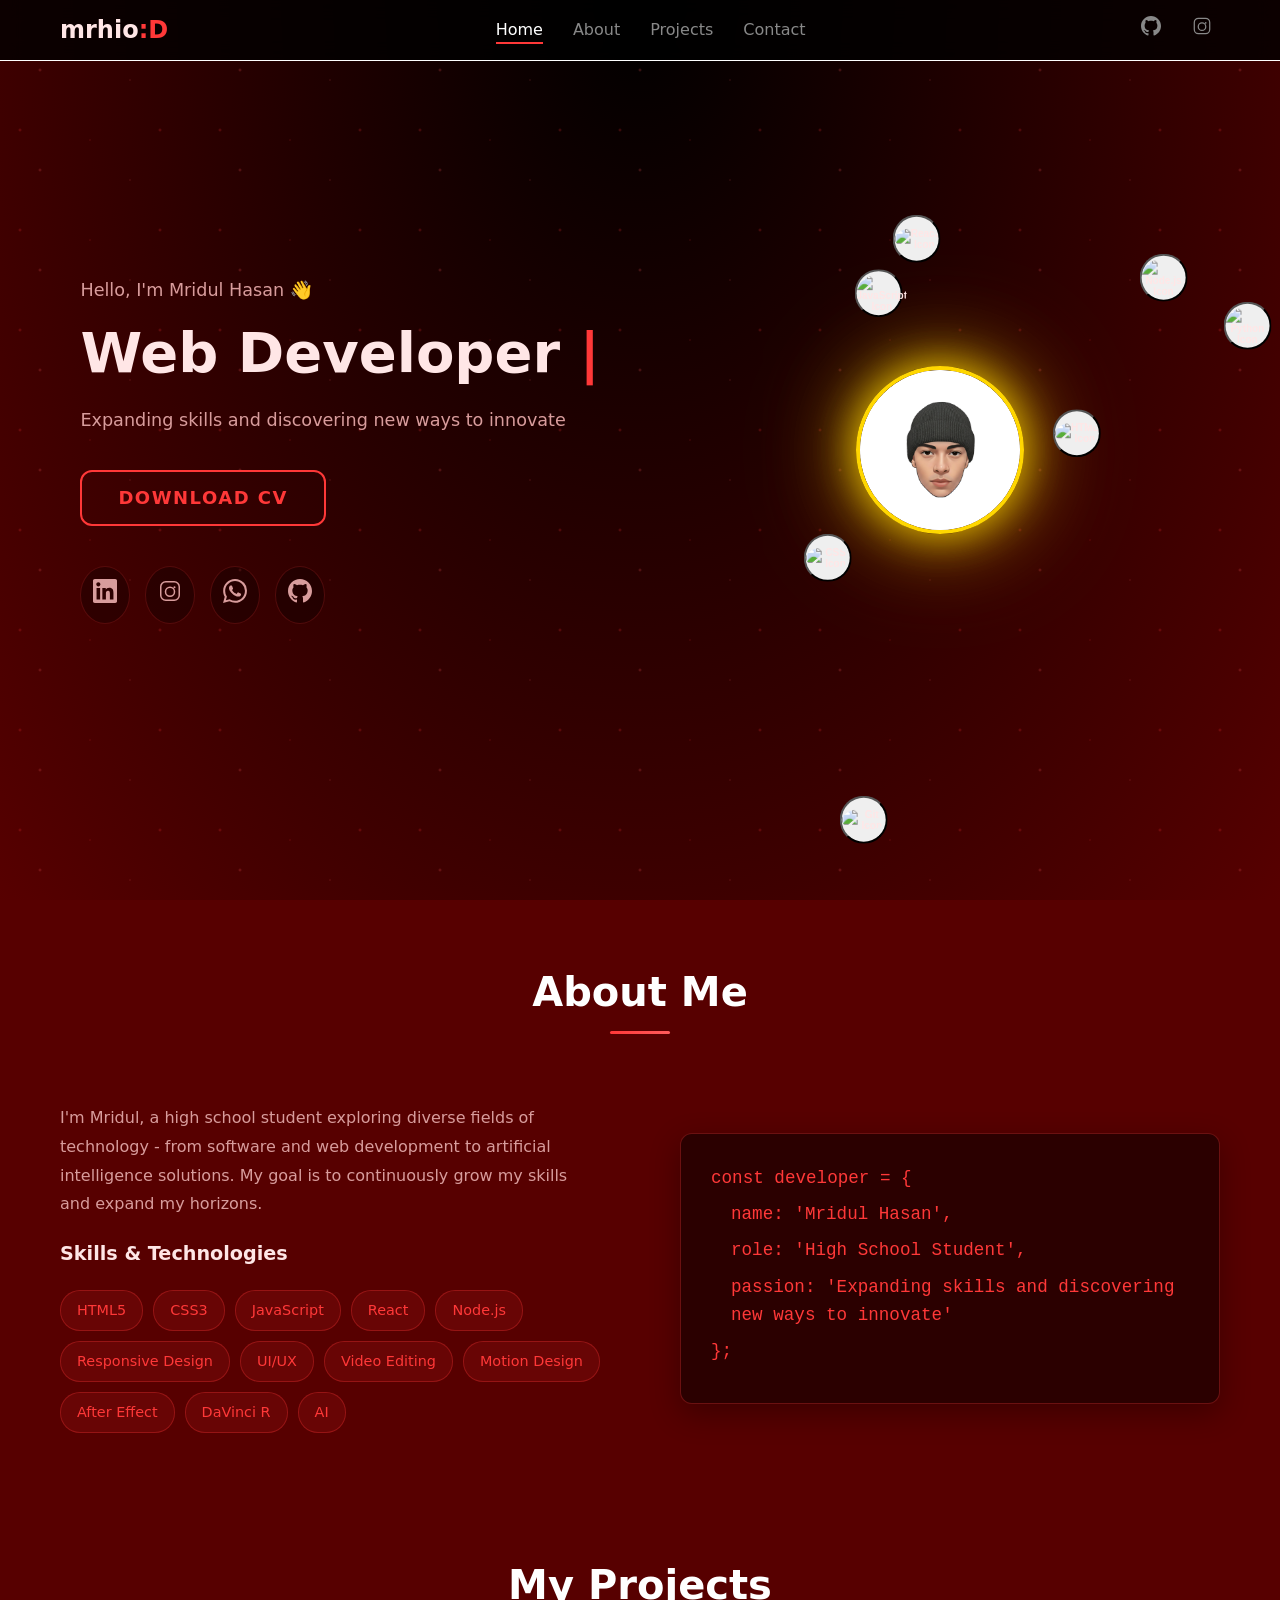
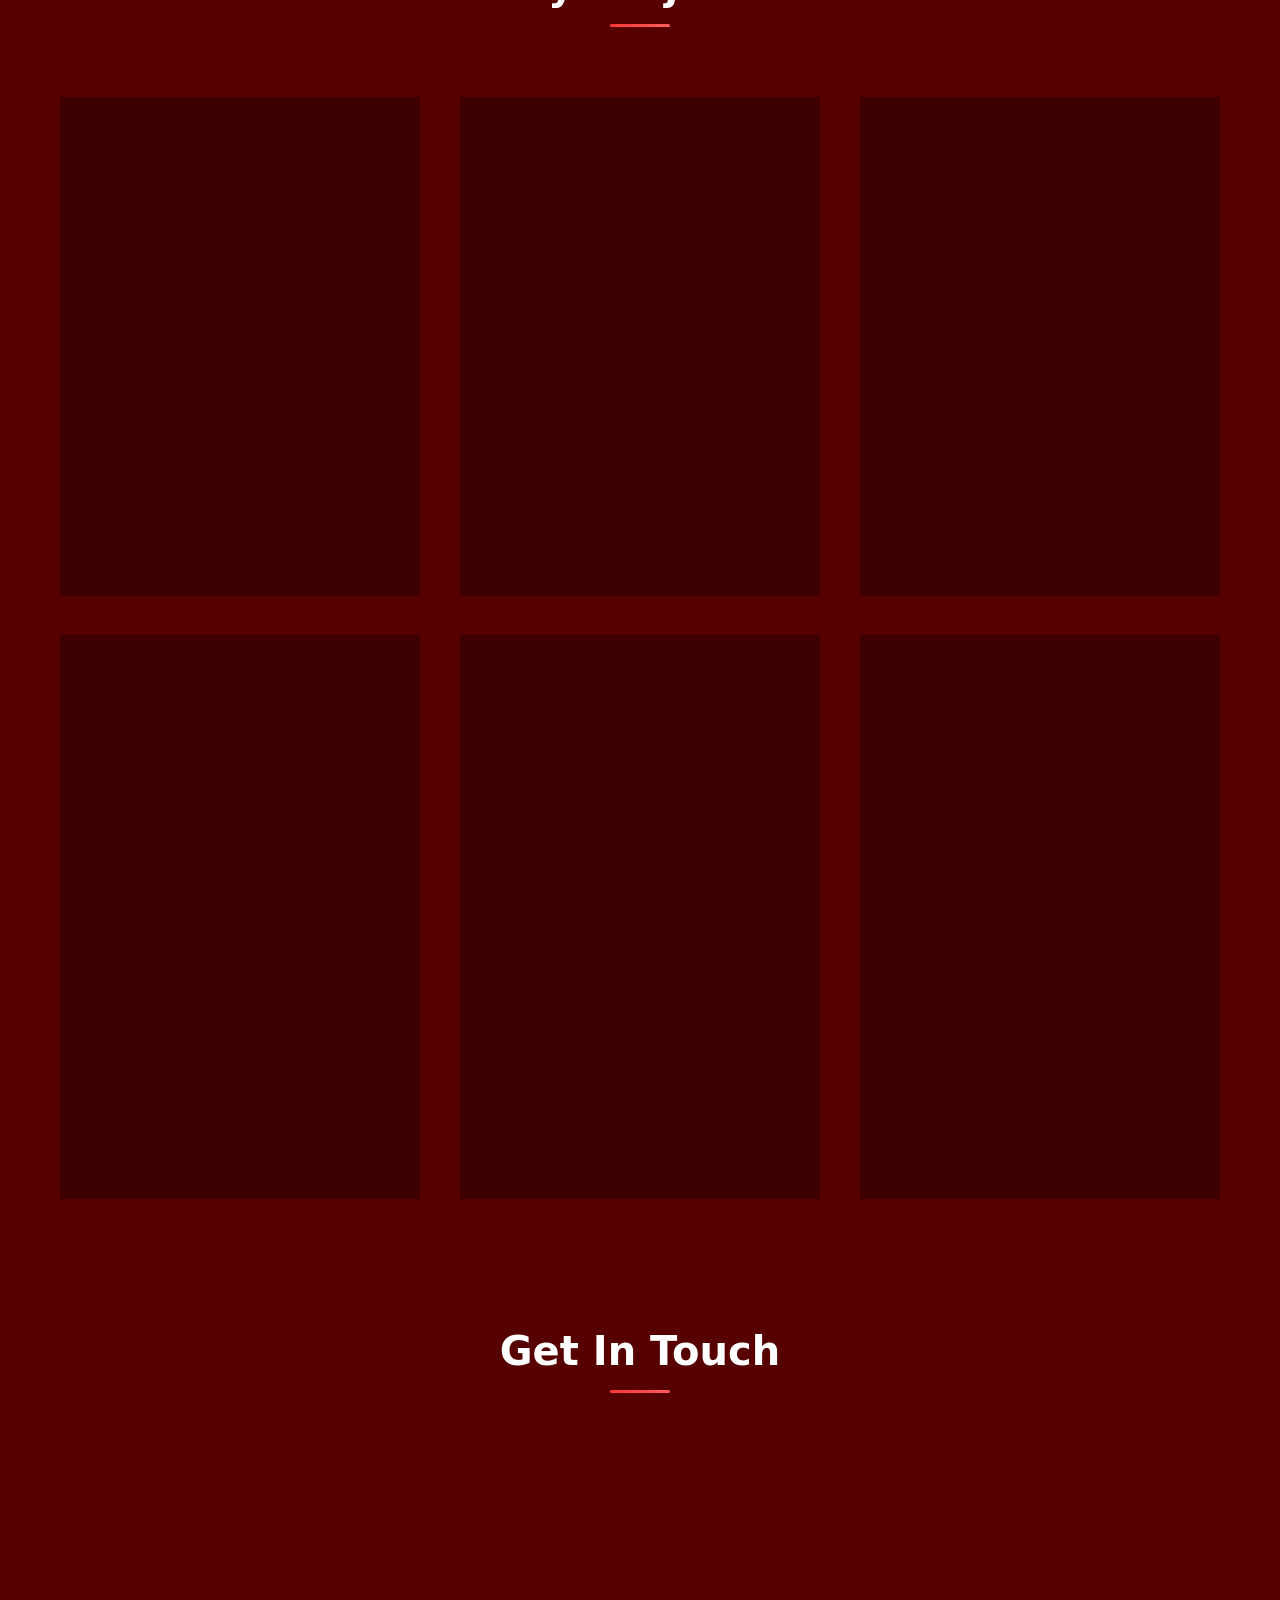
==== commit e2c58423: "Organized files into assets folder" ====
--- a/index.html
+++ b/index.html
@@ -4,7 +4,7 @@
     <meta charset="UTF-8">
     <meta name="viewport" content="width=device-width, initial-scale=1.0">
     <title>Mridul Hasan</title>
-    <link rel="icon" type="Image/svg+xml" href="icon.svg">
+    <link rel="icon" type="Image/svg+xml" href="assets/icon.svg">
     <link rel="stylesheet" href="style.css">
 </head>
 <body>
@@ -88,7 +88,7 @@
                                 <div class="avatar-container">
                                     <!-- Matahari (Sun) - Elemento visual central -->
                                     <div class="sun-core">
-                                        <img src="img3.svg" alt="Sun Image">
+                                        <img src="assets/img3.svg" alt="Sun Image">
                                     </div>
 
                                     <button class="orbit-icon html random-orbit" type="button">
@@ -167,7 +167,7 @@
                 <div class="projects-grid slide-in-up">
                     <div class="project-card">
                         <div class="project-image">
-                            <img src="Cleveroad.jpg" alt="Project 1">
+                            <img src="assets/Cleveroad.jpg" alt="Project 1">
                         </div>
                         <div class="project-content">
                             <h3>E-Commerce Platform</h3>
@@ -185,7 +185,7 @@
                     </div>
                     <div class="project-card">
                         <div class="project-image">
-                            <img src="pf.png" alt="Project 2">
+                            <img src="assets/pf.png" alt="Project 2">
                         </div>
                         <div class="project-content">
                             <h3>Portfolio Website</h3>
@@ -203,7 +203,7 @@
                     </div>
                     <div class="project-card">
                         <div class="project-image">
-                            <img src="Task manager app.jpg" alt="Project 3">
+                            <img src="assets/Task manager app.jpg" alt="Project 3">
                         </div>
                         <div class="project-content">
                             <h3>Task Management App</h3>
@@ -221,7 +221,7 @@
                     </div>
                     <div class="project-card">
                         <div class="project-image">
-                            <img src="Weather Forecast Dashboard.jpg" alt="Project 3">
+                            <img src="assets/Weather Forecast Dashboard.jpg" alt="Project 3">
                         </div>
                         <div class="project-content">
                             <h3>Weather Dashboard</h3>
@@ -239,7 +239,7 @@
                     </div>
                     <div class="project-card">
                         <div class="project-image">
-                            <img src="helixfun.svg" alt="Project 3">
+                            <img src="assets/helixfun.svg" alt="Project 3">
                         </div>
                         <div class="project-content">
                             <h3>HelixFun</h3>
@@ -257,7 +257,7 @@
                     </div>
                     <div class="project-card">
                         <div class="project-image">
-                            <img src="1.jpg" alt="Project 3">
+                            <img src="assets/1.jpg" alt="Project 3">
                         </div>
                         <div class="project-content">
                             <h3>Blog Platform</h3>
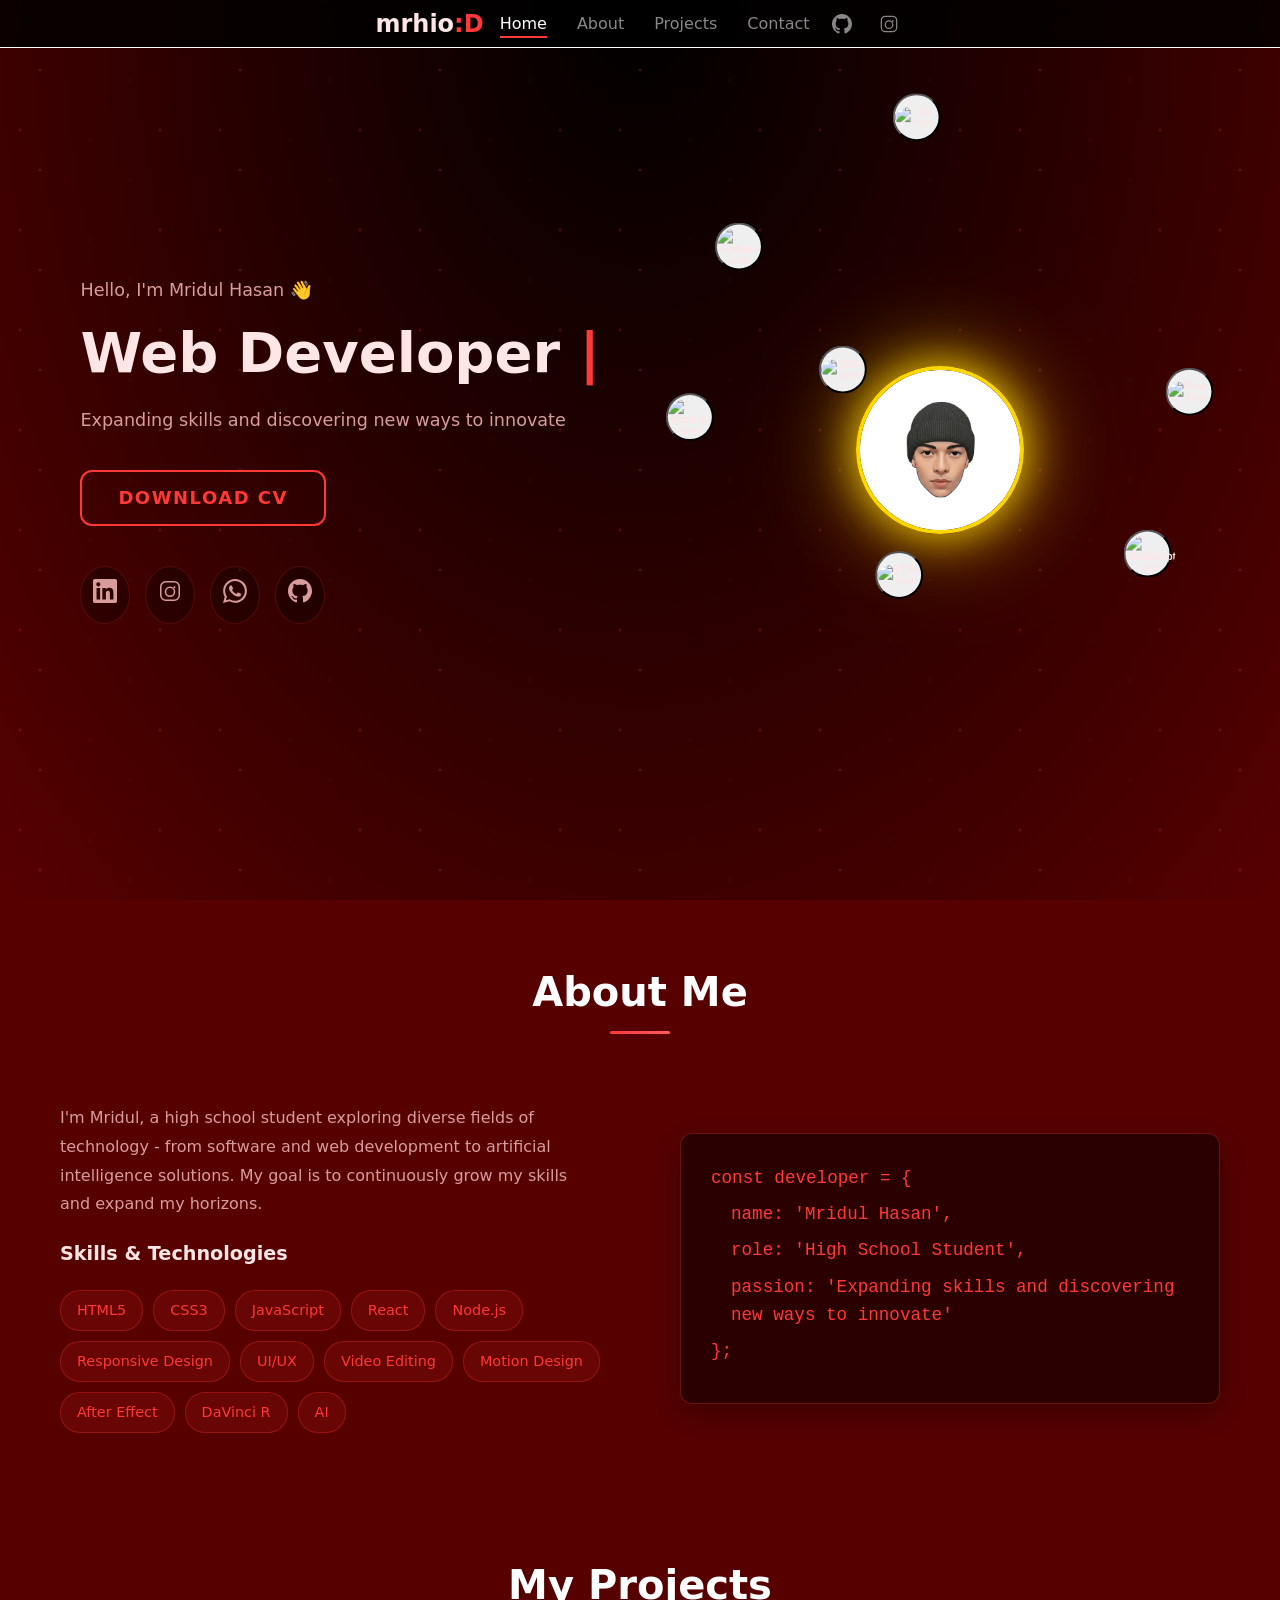
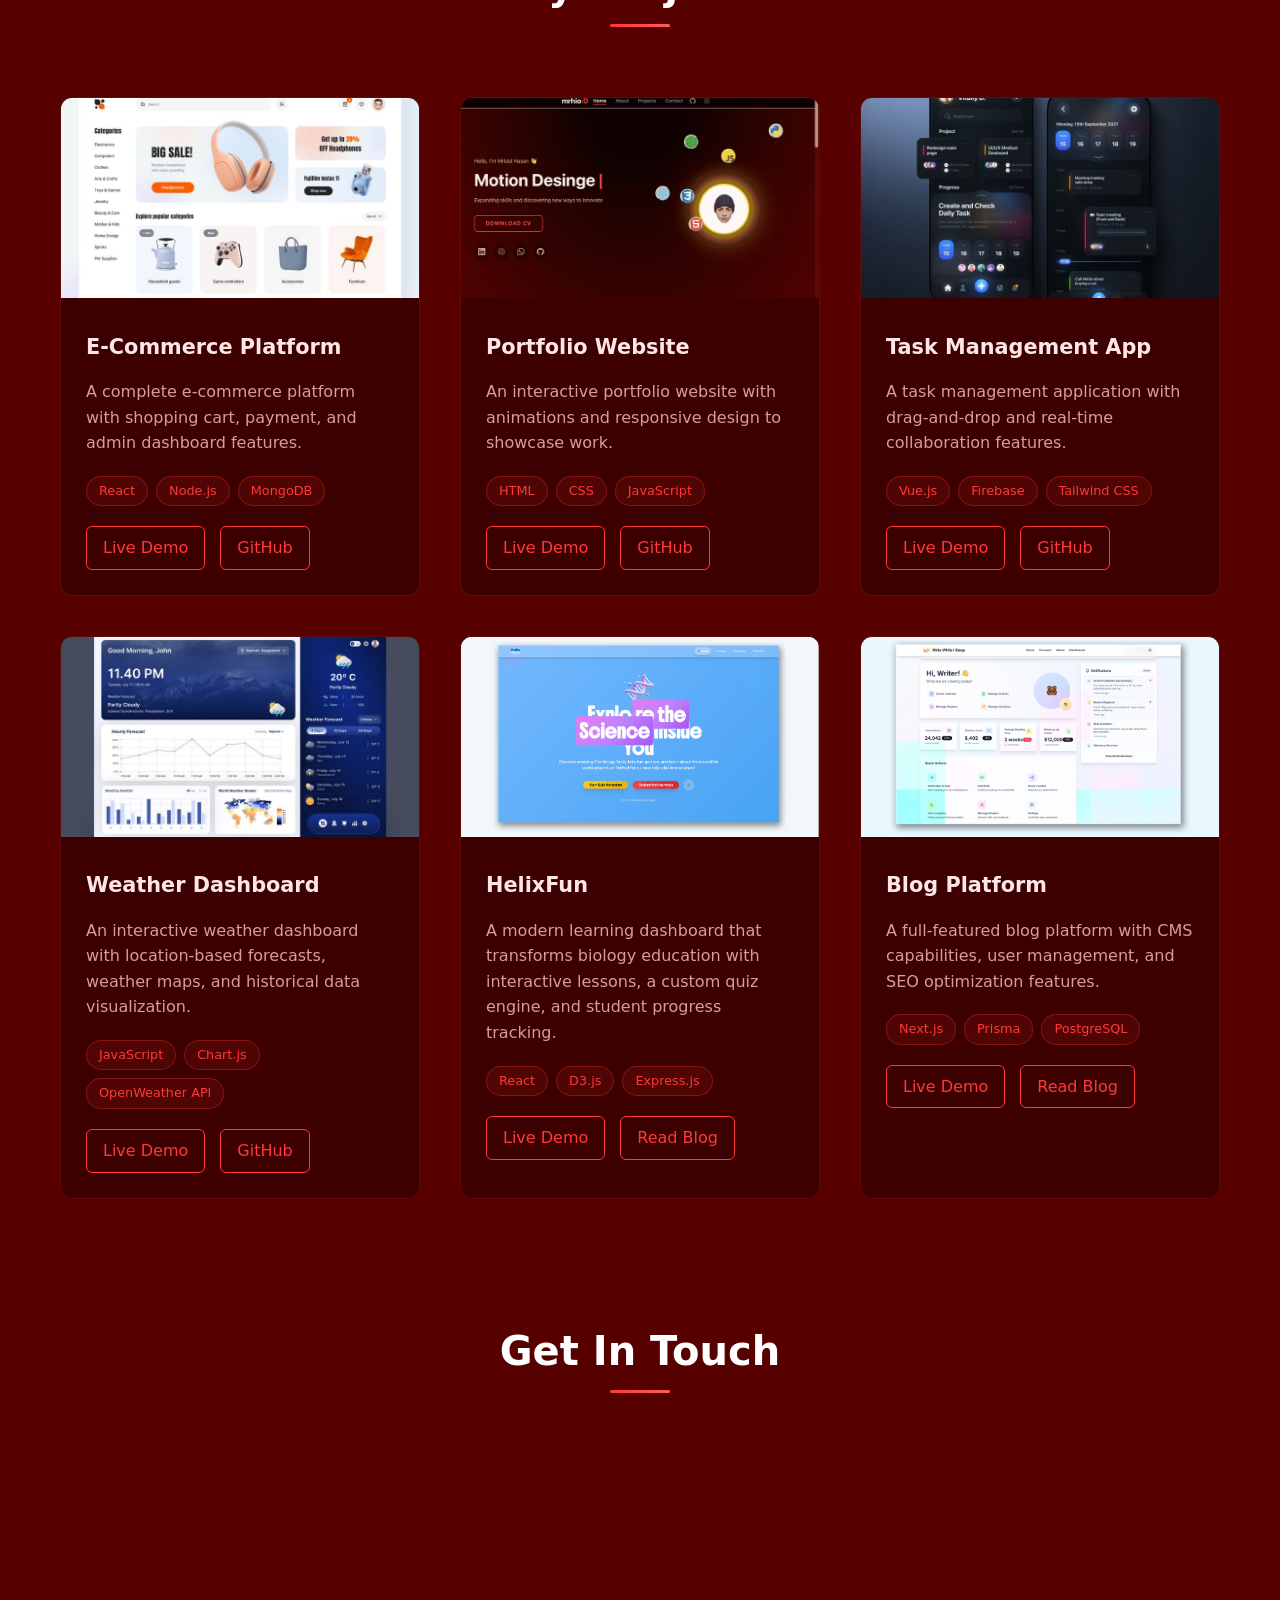
==== commit 124a3354: "made it good" ====
--- a/index.html
+++ b/index.html
@@ -185,7 +185,7 @@
                     </div>
                     <div class="project-card">
                         <div class="project-image">
-                            <img src="assets/pf.png" alt="Project 2">
+                            <img src="assets/portfolio.png" alt="Project 2">
                         </div>
                         <div class="project-content">
                             <h3>Portfolio Website</h3>
--- a/style.css
+++ b/style.css
@@ -8,6 +8,7 @@
   --card: #3b0202;
   --card-2: #ffffff;
   --shadow: 0 10px 30px rgba(255, 56, 56, 0.15);
+  --nav-height: 48px;
 }
 
 * {
@@ -74,6 +75,7 @@
 
 .section {
   padding: 60px 0;
+  scroll-margin-top: var(--nav-height);
 }
 
 
@@ -108,13 +110,18 @@
   border-bottom: 1px solid rgb(255, 255, 255);
   z-index: 1000;
   transition: all 0.3s ease;
+  height: var(--nav-height);
+  display: flex;
+  align-items: center;
 }
 
 .nav-container {
   display: flex;
   justify-content: space-between;
   align-items: center;
-  padding: 8px 20px;
+  min-height: var(--nav-height);
+  padding: 0 20px;
+  gap: 16px;
   max-width: 1200px;
   margin: 0 auto;
 }
@@ -123,6 +130,9 @@
   font-size: 1.5rem;
   font-weight: 700;
   color: var(--text);
+  display: flex;
+  align-items: center;
+  line-height: 1;
 }
 
 .logo-accent {
@@ -133,6 +143,7 @@
   display: flex;
   list-style: none;
   gap: 30px;
+  align-items: center;
 }
 
 .nav-link {
@@ -167,13 +178,19 @@
 .nav-social {
   display: flex;
   gap: 15px;
+  margin-left: auto;
+  align-items: center;
 }
 
 .social-icon {
   color: #888888; /* grey color for non-hover state */
   transition: all 0.3s ease;
-  padding: 8px;
+  padding: 6px;
   border-radius: 50%;
+  display: inline-flex;
+  align-items: center;
+  justify-content: center;
+  line-height: 0;
 }
 
 .social-icon:hover {
@@ -511,7 +528,7 @@
 @media (max-width: 768px) {
   .nav-menu {
     position: fixed;
-    top: 70px;
+    top: var(--nav-height);
     left: 0;
     width: 100%;
     background: rgba(6, 21, 38, 0.95);
@@ -553,13 +570,13 @@
   }
 
   .avatar-container {
-    width: 350px;
-    height: 350px;
+    width: 380px;
+    height: 380px;
   }
 
   .sun-core {
-    width: 80px;
-    height: 80px;
+    width: 120px;
+    height: 120px;
   }
 
 
@@ -649,13 +666,13 @@
   }
 
   .avatar-container {
-    width: 250px;
-    height: 250px;
+    width: 300px;
+    height: 300px;
   }
 
   .sun-core {
-    width: 60px;
-    height: 60px;
+    width: 100px;
+    height: 100px;
   }
 
 
@@ -713,7 +730,7 @@
   }
 
   .nav-container {
-    padding: 12px 15px;
+    padding: 0 15px;
   }
 
 
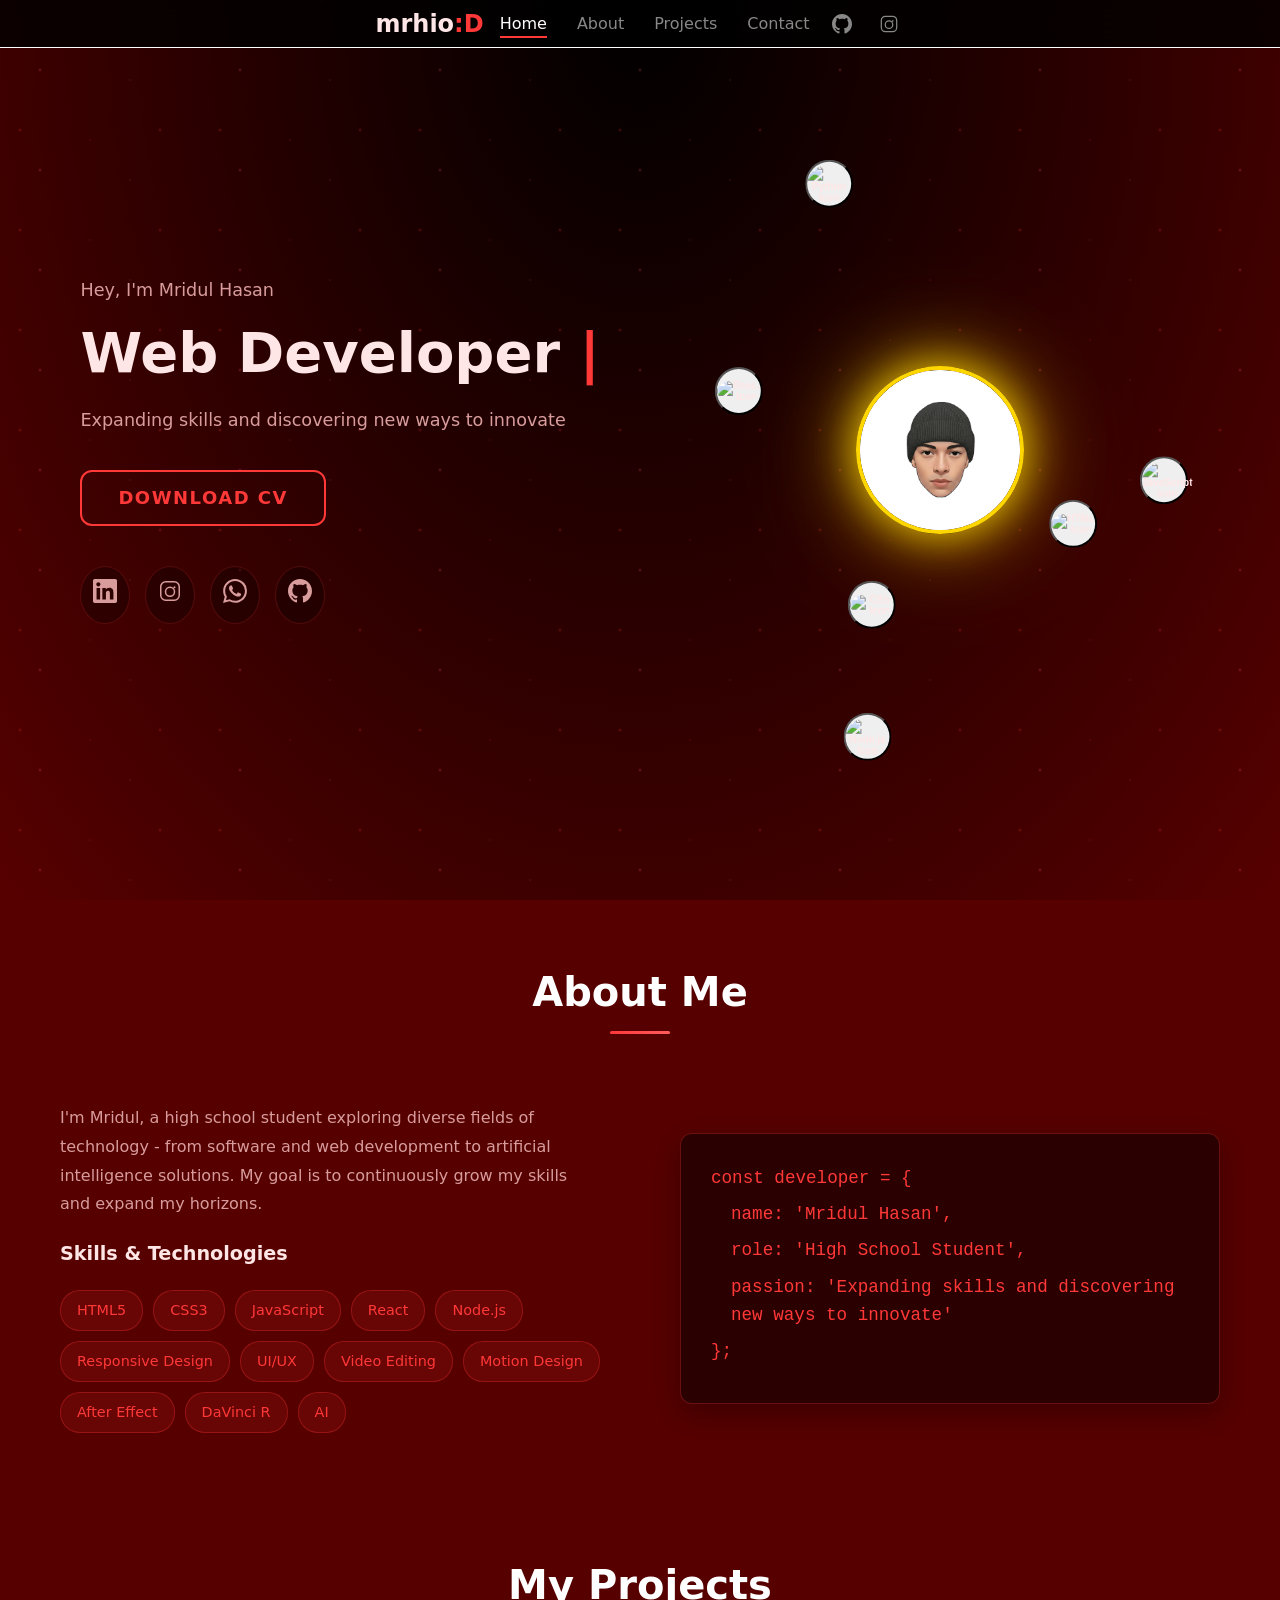
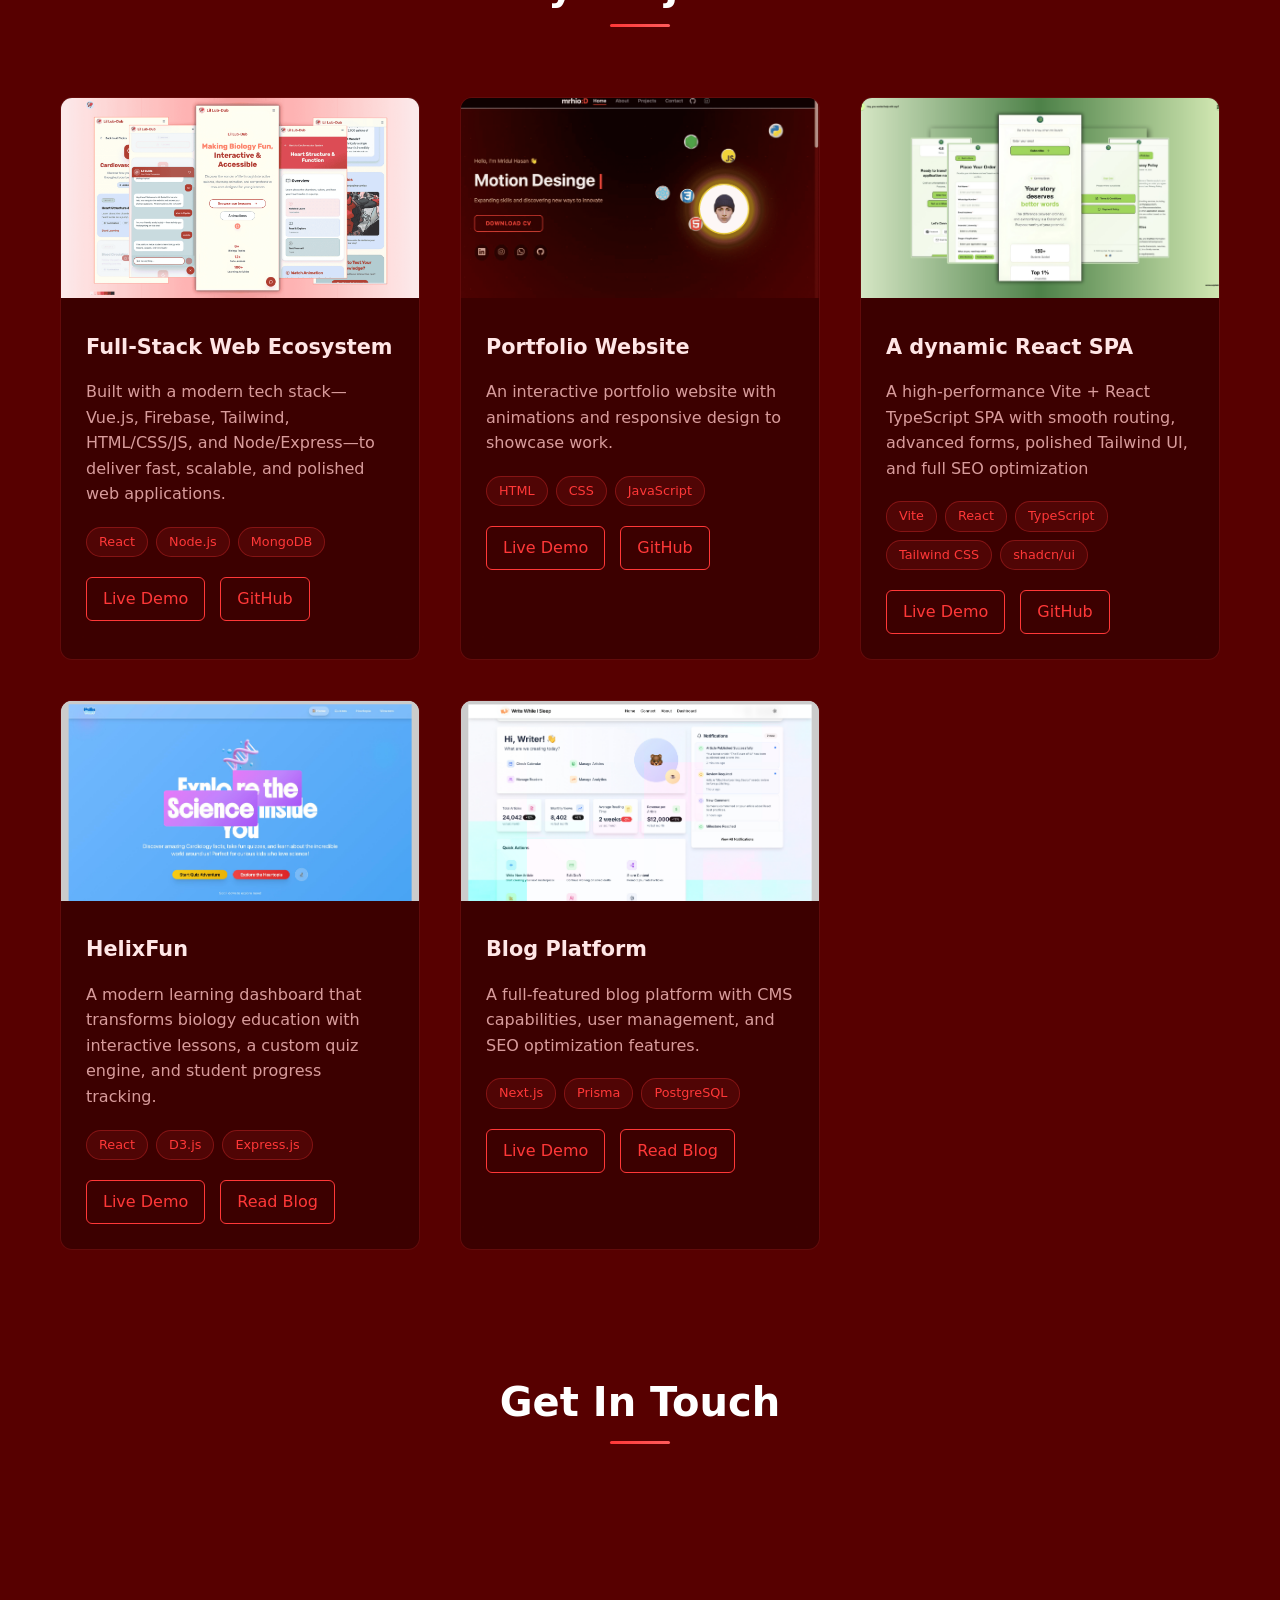
==== commit 84b19cfa: "added all the details neccesary just some tweaks and its ready for the production" ====
--- a/index.html
+++ b/index.html
@@ -49,7 +49,7 @@
             <div class="container">
                 <div class="hero-content">
                     <div class="hero-text">
-                        <p class="greeting">Hello, I'm Mridul Hasan 👋</p>
+                        <p class="greeting">Hey, I'm Mridul Hasan</p>
                         <h1 class="hero-title">
                             <span id="typing-text">Computer Science</span>
                             <span class="cursor">|</span>
@@ -167,19 +167,19 @@
                 <div class="projects-grid slide-in-up">
                     <div class="project-card">
                         <div class="project-image">
-                            <img src="assets/Cleveroad.jpg" alt="Project 1">
-                        </div>
-                        <div class="project-content">
-                            <h3>E-Commerce Platform</h3>
-                            <p>A complete e-commerce platform with shopping cart, payment, and admin dashboard features.</p>
+                            <img src="assets/lillubdub-preview.png" alt="Project 1">
+                        </div>
+                        <div class="project-content">
+                            <h3>Full-Stack Web Ecosystem</h3>
+                            <p>Built with a modern tech stack—Vue.js, Firebase, Tailwind, HTML/CSS/JS, and Node/Express—to deliver fast, scalable, and polished web applications.</p>
                             <div class="project-tech">
                                 <span>React</span>
                                 <span>Node.js</span>
                                 <span>MongoDB</span>
                             </div>
                             <div class="project-links">
-                                <a href="#" class="project-link">Live Demo</a>
-                                <a href="#" class="project-link">GitHub</a>
+                                <a href="https://lillubdub.vercel.app/" class="project-link">Live Demo</a>
+                                <a href="https://docs.google.com/document/d/1UkrPn1EWbWZi3IrqFOyZ84h8swergsVGViHQuJhOzoc/edit?tab=t.0" class="project-link">GitHub</a>
                             </div>
                         </div>
                     </div>
@@ -196,47 +196,32 @@
                                 <span>JavaScript</span>
                             </div>
                             <div class="project-links">
-                                <a href="#" class="project-link">Live Demo</a>
-                                <a href="#" class="project-link">GitHub</a>
-                            </div>
-                        </div>
-                    </div>
-                    <div class="project-card">
-                        <div class="project-image">
-                            <img src="assets/Task manager app.jpg" alt="Project 3">
-                        </div>
-                        <div class="project-content">
-                            <h3>Task Management App</h3>
-                            <p>A task management application with drag-and-drop and real-time collaboration features.</p>
-                            <div class="project-tech">
-                                <span>Vue.js</span>
-                                <span>Firebase</span>
-                                <span>Tailwind CSS</span>
-                            </div>
-                            <div class="project-links">
-                                <a href="#" class="project-link">Live Demo</a>
-                                <a href="#" class="project-link">GitHub</a>
-                            </div>
-                        </div>
-                    </div>
-                    <div class="project-card">
-                        <div class="project-image">
-                            <img src="assets/Weather Forecast Dashboard.jpg" alt="Project 3">
-                        </div>
-                        <div class="project-content">
-                            <h3>Weather Dashboard</h3>
-                            <p>An interactive weather dashboard with location-based forecasts, weather maps, and historical data visualization.</p>
-                            <div class="project-tech">
-                                <span>JavaScript</span>
-                                <span>Chart.js</span>
-                                <span>OpenWeather API</span>
-                            </div>
-                            <div class="project-links">
-                                <a href="#" class="project-link">Live Demo</a>
-                                <a href="#" class="project-link">GitHub</a>
-                            </div>
-                        </div>
-                    </div>
+                                <a href="https://mridul.sopdad.com" class="project-link">Live Demo</a>
+                                <a href="https://github.com/anthropogenicO/portfolio" class="project-link">GitHub</a>
+                            </div>
+                        </div>
+                    </div>
+                    <div class="project-card">
+                        <div class="project-image">
+                            <img src="assets/sopdad-assets.png" alt="Project 3">
+                        </div>
+                        <div class="project-content">
+                            <h3>A dynamic React SPA</h3>
+                            <p>A high-performance Vite + React TypeScript SPA with smooth routing, advanced forms, polished Tailwind UI, and full SEO optimization</p>
+                            <div class="project-tech">
+                                <span>Vite</span>
+                             <span>React</span>  
+                               <span>TypeScript</span>
+                               <span>Tailwind CSS</span>
+                               <span>shadcn/ui</span>
+                            </div>
+                            <div class="project-links">
+                                <a href="https://sopdad.com" class="project-link">Live Demo</a>
+                                <a href="https://github.com/anthropogenicO/sopdad-launchpad" class="project-link">GitHub</a>
+                            </div>
+                        </div>
+                    </div>
+                    
                     <div class="project-card">
                         <div class="project-image">
                             <img src="assets/helixfun.svg" alt="Project 3">
@@ -257,7 +242,7 @@
                     </div>
                     <div class="project-card">
                         <div class="project-image">
-                            <img src="assets/1.jpg" alt="Project 3">
+                            <img src="assets/1.svg" alt="Project 3">
                         </div>
                         <div class="project-content">
                             <h3>Blog Platform</h3>
